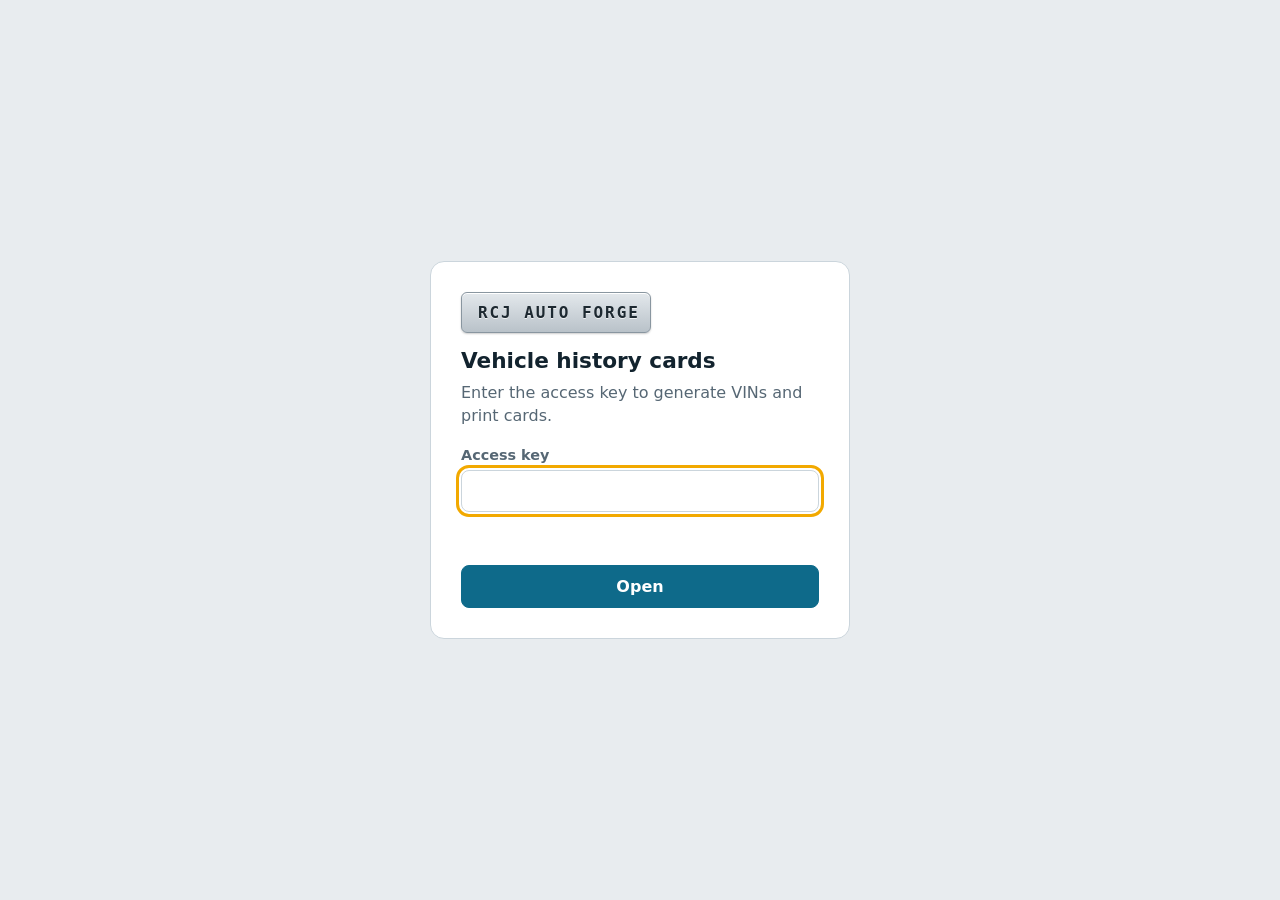
==== public/index.html @ dec857d5 "Add Netlify proxy function, Hindi card, optional number fields" ====
<!DOCTYPE html>
<html lang="en">
<head>
<meta charset="UTF-8">
<meta name="viewport" content="width=device-width, initial-scale=1">
<title>VIN &amp; Vehicle History Card</title>
<style>
:root {
  --bg: #e8ecef;
  --surface: #ffffff;
  --ink: #12232e;
  --muted: #566774;
  --line: #cbd5dc;
  --accent: #0e6a8a;
  --accent-dark: #0a5169;
  --ok: #1d7448;
  --ok-bg: #e2f3ea;
  --warn: #8a5300;
  --warn-bg: #fdf0d5;
  --bad: #a8261e;
  --bad-bg: #fbe4e1;
  --radius: 10px;
  font-family: "Segoe UI", system-ui, -apple-system, "Helvetica Neue", Arial, sans-serif;
  color: var(--ink);
}
* { box-sizing: border-box; }
html, body { margin: 0; }
body { background: var(--bg); min-height: 100vh; line-height: 1.45; }
button, input { font: inherit; color: inherit; }
:focus-visible { outline: 3px solid #f2a900; outline-offset: 2px; }
[hidden] { display: none !important; }

/* ---------- Header ---------- */
.topbar { background: var(--ink); color: #fff; }
.topbar-in { max-width: 1180px; margin: 0 auto; padding: 14px 20px; display: flex; align-items: center; gap: 16px; flex-wrap: wrap; }
.brand { font-size: 1.15rem; font-weight: 700; letter-spacing: .01em; }
.brand small { display: block; font-size: .78rem; font-weight: 400; color: #9fb4c2; }
.spacer { flex: 1; }
.tabs { display: flex; gap: 4px; }
.tab { background: transparent; border: 0; color: #c5d3dc; padding: 8px 14px; border-radius: 8px; cursor: pointer; font-weight: 600; }
.tab[aria-selected="true"] { background: #fff; color: var(--ink); }
.tab:not([aria-selected="true"]):hover { background: rgba(255,255,255,.12); }
.langsel { color: #c5d3dc; font-size: .85rem; display: inline-flex; align-items: center; gap: 8px; }
.langsel select { border: 1px solid #5d7686; background: #1c3342; color: #fff; border-radius: 6px; padding: 5px 8px; min-height: 32px; }
.link-btn { background: none; border: 0; color: #9fb4c2; cursor: pointer; text-decoration: underline; padding: 6px; }

main { max-width: 1180px; margin: 0 auto; padding: 22px 20px 60px; }

/* ---------- Generic controls ---------- */
.btn { border: 1px solid var(--line); background: #fff; padding: 9px 16px; border-radius: 8px; cursor: pointer; font-weight: 600; min-height: 40px; }
.btn:hover:not(:disabled) { border-color: var(--accent); color: var(--accent-dark); }
.btn.primary { background: var(--accent); border-color: var(--accent); color: #fff; }
.btn.primary:hover:not(:disabled) { background: var(--accent-dark); color: #fff; }
.btn:disabled { opacity: .5; cursor: not-allowed; }
.btn.busy { position: relative; color: transparent !important; }
.btn.busy::after { content: ""; position: absolute; inset: 0; margin: auto; width: 18px; height: 18px; border: 3px solid rgba(255,255,255,.5); border-top-color: #fff; border-radius: 50%; animation: spin .8s linear infinite; }
.btn:not(.primary).busy::after { border-color: #c4ced5; border-top-color: var(--accent); }
@keyframes spin { to { transform: rotate(360deg); } }

.field { display: flex; flex-direction: column; gap: 4px; font-size: .9rem; }
.field span { color: var(--muted); font-weight: 600; }
.field input { border: 1px solid var(--line); background: #fff; border-radius: 8px; padding: 9px 11px; min-height: 42px; }
.field input:hover:not(:disabled) { border-color: #9db0bc; }
.field input:disabled { background: #eef2f4; color: #3d4d58; }
.field input.invalid { border-color: var(--bad); background: var(--bad-bg); }
.req { color: var(--bad); font-style: normal; }

.panel { background: var(--surface); border: 1px solid var(--line); border-radius: var(--radius); padding: 20px; }
.muted { color: var(--muted); }
.chip { display: inline-block; padding: 3px 10px; border-radius: 99px; font-size: .82rem; font-weight: 700; background: #e7edf1; color: var(--muted); }
.chip.ok { background: var(--ok-bg); color: var(--ok); }
.chip.warn { background: var(--warn-bg); color: var(--warn); }

/* ---------- Layout ---------- */
.workspace { display: grid; grid-template-columns: 300px 1fr; gap: 22px; align-items: start; }
.gen-panel { position: sticky; top: 16px; }
.gen-panel h2, .records-head h2 { margin: 0 0 4px; font-size: 1.1rem; }
.gen-panel p { margin: 0 0 16px; font-size: .9rem; }
.gen-panel .btn { width: 100%; margin-top: 14px; }
.next-hint { margin-top: 14px; font-size: .85rem; color: var(--muted); }

.queue { display: grid; gap: 16px; }
.empty { border: 2px dashed var(--line); border-radius: var(--radius); padding: 44px 24px; text-align: center; color: var(--muted); }
.empty strong { display: block; color: var(--ink); font-size: 1.05rem; margin-bottom: 4px; }

/* ---------- Vehicle card in the queue ---------- */
.vc { background: var(--surface); border: 1px solid var(--line); border-radius: var(--radius); padding: 18px; }
.vc.flash { animation: flash 1.6s ease-out; }
@keyframes flash { from { box-shadow: 0 0 0 4px rgba(14,106,138,.45); } to { box-shadow: 0 0 0 0 rgba(14,106,138,0); } }
.vc-head { display: flex; gap: 14px; align-items: center; flex-wrap: wrap; margin-bottom: 16px; }
.plate {
  display: inline-flex; align-items: center; gap: 12px;
  padding: 8px 10px 8px 16px; border-radius: 6px;
  background: linear-gradient(180deg, #e3e8ec 0%, #b9c2c9 100%);
  border: 1px solid #8996a0;
  box-shadow: inset 0 1px 0 #fff, 0 1px 2px rgba(0,0,0,.2);
}
.plate-text { font-family: ui-monospace, "SF Mono", Menlo, Consolas, monospace; font-size: 1.28rem; font-weight: 700; letter-spacing: .12em; color: #1d2931; text-shadow: 0 1px 0 rgba(255,255,255,.7); word-break: break-all; }
.plate-copy { border: 1px solid #7d8b95; background: rgba(255,255,255,.55); border-radius: 5px; padding: 3px 9px; cursor: pointer; font-size: .82rem; font-weight: 600; }
.plate-copy:hover { background: #fff; }
.vc-meta { display: flex; flex-direction: column; gap: 2px; font-size: .85rem; }
.fields { display: grid; grid-template-columns: repeat(auto-fit, minmax(210px, 1fr)); gap: 12px 14px; }
.msg { min-height: 1.3em; margin: 12px 0 0; font-size: .9rem; font-weight: 600; }
.msg.ok { color: var(--ok); }
.msg.bad { color: var(--bad); }
.vc-actions { display: flex; gap: 10px; flex-wrap: wrap; margin-top: 10px; }
.vc-actions .primary { margin-left: auto; }

/* ---------- Records ---------- */
.records-head { display: flex; gap: 12px; align-items: end; flex-wrap: wrap; margin-bottom: 14px; }
.records-head .field { min-width: 260px; }
.table-wrap { overflow-x: auto; background: #fff; border: 1px solid var(--line); border-radius: var(--radius); }
table.rec { width: 100%; border-collapse: collapse; font-size: .92rem; }
table.rec th, table.rec td { padding: 10px 12px; text-align: left; border-bottom: 1px solid #e3e9ed; white-space: nowrap; }
table.rec th { background: #f2f5f7; font-weight: 700; color: var(--muted); position: sticky; top: 0; }
table.rec td.vin { font-family: ui-monospace, "SF Mono", Menlo, Consolas, monospace; font-weight: 700; letter-spacing: .05em; }
table.rec tr:last-child td { border-bottom: 0; }
.records-empty { padding: 32px; text-align: center; color: var(--muted); }

/* ---------- Login ---------- */
.login { min-height: 100vh; display: grid; place-items: center; padding: 20px; }
.login-card { width: min(420px, 100%); background: #fff; border: 1px solid var(--line); border-radius: 14px; padding: 30px; }
.login-card h1 { margin: 12px 0 4px; font-size: 1.35rem; }
.login-card p { margin: 0 0 18px; color: var(--muted); }
.login-card .btn { width: 100%; margin-top: 14px; }
.login-err { color: var(--bad); font-weight: 600; min-height: 1.3em; margin: 10px 0 0; }
.setup-warn { background: var(--warn-bg); color: var(--warn); padding: 10px 12px; border-radius: 8px; margin-bottom: 14px; font-size: .9rem; }
.login-plate { display: inline-block; }

/* ---------- Dialogs & toast ---------- */
dialog { border: 0; border-radius: 14px; padding: 0; width: min(460px, calc(100% - 28px)); box-shadow: 0 20px 60px rgba(10,25,35,.35); color: var(--ink); }
dialog::backdrop { background: rgba(10,25,35,.55); }
dialog.wide { width: min(880px, calc(100% - 28px)); }
.dlg-body { padding: 22px; }
.dlg-body h3 { margin: 0 0 8px; font-size: 1.15rem; }
.dlg-body p { margin: 0 0 12px; color: var(--muted); }
.dlg-foot { display: flex; justify-content: flex-end; gap: 10px; padding: 14px 22px; background: #f2f5f7; border-top: 1px solid var(--line); }
.dlg-err { color: var(--bad); font-weight: 600; min-height: 1.3em; margin: 6px 0 0; }
.preview-stage { background: #8d9aa4; padding: 14px; max-height: 70vh; overflow: auto; }
.preview-scale { position: relative; margin: 0 auto; background: #fff; box-shadow: 0 2px 10px rgba(0,0,0,.35); }
.preview-scale .hc { transform-origin: top left; }
.preview-scale::after {
  content: "PREVIEW - NOT VALID"; position: absolute; inset: 0; display: grid; place-items: center;
  font: 700 clamp(28px, 7vw, 64px)/1 Arial, sans-serif; color: rgba(168,38,30,.2); transform: rotate(-28deg); pointer-events: none; white-space: nowrap;
}

.toasts { position: fixed; right: 16px; bottom: 16px; display: grid; gap: 8px; z-index: 50; }
.toast { background: var(--ink); color: #fff; padding: 11px 16px; border-radius: 8px; box-shadow: 0 6px 20px rgba(0,0,0,.3); max-width: 360px; font-weight: 600; }
.toast.bad { background: var(--bad); }
.toast.ok { background: var(--ok); }

@media (max-width: 860px) {
  .workspace { grid-template-columns: 1fr; }
  .gen-panel { position: static; }
  .vc-actions .primary { margin-left: 0; }
}
@media (prefers-reduced-motion: reduce) {
  .vc.flash, .btn.busy::after { animation-duration: .01s; }
}

/* ======================================================================
   VEHICLE HISTORY CARD (what gets printed)
   One table, same grid as the Excel sheet "EV CARDS 1st page":
   9 columns (A-I), same column widths, same row heights, same borders.
   ====================================================================== */
.hc { --k: .77; --f: .735; background: #fff; color: #000; font-family: Calibri, Carlito, "Segoe UI", Arial, sans-serif; font-size: calc(10pt * var(--f)); line-height: 1.05; -webkit-print-color-adjust: exact; print-color-adjust: exact; }
.hc table { border-collapse: collapse; table-layout: fixed; width: 100%; border: .45mm solid #000; }
.hc td { border: .22mm solid #000; padding: 0 .5mm; white-space: nowrap; vertical-align: middle; overflow: hidden; font-size: calc(10pt * var(--f)); text-align: left; }
.hc td.n { text-align: center; padding: 0; }
.hc td.h { border: .45mm solid #000; font-weight: 700; text-align: center; padding: 0 .4mm; white-space: normal; }
.hc td.wr { white-space: normal; }
.hc td.h.r { text-align: right; }
.hc td.tq { font-size: calc(9pt * var(--f)); padding-left: .6mm; }
.hc tr.hb td { border: 0; font-size: calc(11pt * var(--f)); }
.hc tr.sp td { border-left: 0; border-right: 0; border-top: .45mm solid #000; border-bottom: .45mm solid #000; padding: 0; }
.hc tr.band td { background: #d9d9d9; font-weight: 700; font-size: calc(8pt * var(--f)); text-align: center; padding: 0; border-left: 0; border-right: 0; border-top: .45mm solid #000; border-bottom: .45mm solid #000; }
.hc td.co { font-size: calc(14pt * var(--f)); font-weight: 700; font-style: italic; text-decoration: underline; }
.hc td.es { font-size: calc(18pt * var(--f)); font-weight: 700; text-align: center; background: #a6a6a6; border: .35mm solid #000; padding: 0; }
.hc td.ti { font-size: calc(18pt * var(--f)); font-weight: 700; text-align: right; padding-right: 1mm; }
.hc td.sg { font-size: calc(10pt * var(--f)); }
.hc .fl { display: flex; align-items: baseline; white-space: nowrap; overflow: hidden; }
.hc .fl b { font-weight: 700; }
.hc .fl i { font-style: normal; font-weight: 700; flex: 1 1 auto; min-width: 4mm; margin: 0 1.2mm; padding: 0 1mm; border-bottom: .3mm dotted #000; overflow: hidden; text-overflow: clip; }
.hc .fl i.s { flex: 0 0 auto; }
.hc .pn { font-weight: 700; margin-left: 1.5mm; }
.hc .pn.re { background: #000; color: #fff; padding: .3mm 2mm; }
.hc.hi { font-family: "Nirmala UI", Mangal, "Noto Sans Devanagari", "Kohinoor Devanagari", "Lohit Devanagari", FreeSans, sans-serif; }
.hc.hi td.co { font-style: normal; }
.hc.hi td.co, .hc.hi .fl b { font-weight: 700; }
.hc-trace { margin-top: 1.2mm; font-size: 6pt; color: #333; display: flex; justify-content: space-between; font-family: Arial, sans-serif; }

/* ---------- Print control ---------- */
#print-root, #print-block { display: none; }
@media print {
  @page { size: A4 portrait; margin: 6mm 7mm; }
  html, body { background: #fff !important; min-height: 0; }
  body > *:not(#print-root):not(#print-block) { display: none !important; }
  body.armed #print-root { display: block; }
  body:not(.armed) #print-block { display: block; padding: 25mm 15mm; font: 14pt Arial, sans-serif; }
  #print-block h1 { font-size: 20pt; margin: 0 0 10mm; }
  .hc { page-break-inside: avoid; margin: 0 auto; }
}
</style>
</head>
<body>

<div id="login-screen" class="login" hidden>
  <form class="login-card" id="login-form" autocomplete="off">
    <span class="plate login-plate"><span class="plate-text" style="font-size:1rem">RCJ AUTO FORGE</span></span>
    <h1>Vehicle history cards</h1>
    <p>Enter the access key to generate VINs and print cards.</p>
    <div id="setup-warn" class="setup-warn" hidden>The server address is not set. Open <b>index.html</b> and paste your Apps Script web app URL into <b>API_URL</b>.</div>
    <label class="field">
      <span>Access key</span>
      <input type="password" id="login-key" required autofocus>
    </label>
    <p class="login-err" id="login-err" role="alert"></p>
    <button class="btn primary" type="submit" id="login-btn">Open</button>
  </form>
</div>

<div id="app" hidden>
  <header class="topbar">
    <div class="topbar-in">
      <div class="brand">RCJ Auto Forge<small>VIN and vehicle history card</small></div>
      <nav class="tabs" role="tablist" aria-label="Sections">
        <button class="tab" role="tab" id="tab-generate" aria-selected="true" aria-controls="panel-generate">Generate</button>
        <button class="tab" role="tab" id="tab-records" aria-selected="false" aria-controls="panel-records">Records</button>
      </nav>
      <div class="spacer"></div>
      <label class="langsel">Card language <select id="card-lang"><option value="en">English</option><option value="hi">हिन्दी (Hindi)</option></select></label>
      <button class="link-btn" id="lock-btn" type="button">Lock</button>
    </div>
  </header>

  <main>
    <section id="panel-generate" role="tabpanel" aria-labelledby="tab-generate">
      <div class="workspace">
        <form class="panel gen-panel" id="gen-form">
          <h2>New VINs</h2>
          <p>The VIN is created for you. The battery, charger, motor and controller numbers are optional here; they can also be written by hand on the printed card.</p>
          <label class="field">
            <span>Quantity (1 to 10)</span>
            <input type="number" id="qty" min="1" max="10" step="1" value="1" inputmode="numeric" required>
          </label>
          <button class="btn primary" type="submit" id="gen-btn">Generate VIN</button>
          <p class="next-hint">Serials continue from the last one saved in the sheet, so a VIN is never repeated.</p>
        </form>

        <div>
          <div id="queue" class="queue"></div>
          <div id="queue-empty" class="empty">
            <strong>No VINs on screen yet</strong>
            Generate a VIN, or open one from the Records tab to finish its details.
          </div>
        </div>
      </div>
    </section>

    <section id="panel-records" role="tabpanel" aria-labelledby="tab-records" hidden>
      <div class="records-head">
        <div>
          <h2>Records</h2>
          <span class="muted">Latest 100 VINs from the sheet</span>
        </div>
        <div class="spacer"></div>
        <label class="field">
          <span>Search VIN, battery, motor, controller</span>
          <input type="search" id="rec-search" autocomplete="off">
        </label>
        <button class="btn" type="button" id="rec-refresh">Refresh</button>
      </div>
      <div class="table-wrap">
        <table class="rec">
          <thead>
            <tr><th>VIN</th><th>Battery no.</th><th>Motor no.</th><th>Controller no.</th><th>Status</th><th>Prints</th><th>Last printed</th><th></th></tr>
          </thead>
          <tbody id="rec-body"></tbody>
        </table>
        <div id="rec-empty" class="records-empty" hidden></div>
      </div>
    </section>
  </main>
</div>

<!-- Confirm / reason dialog -->
<dialog id="dlg-ask" aria-labelledby="ask-title">
  <div class="dlg-body">
    <h3 id="ask-title"></h3>
    <p id="ask-body"></p>
    <label class="field" id="ask-input-wrap" hidden>
      <span id="ask-input-label"></span>
      <input type="text" id="ask-input" maxlength="120" autocomplete="off">
    </label>
    <p class="dlg-err" id="ask-err" role="alert"></p>
  </div>
  <div class="dlg-foot">
    <button type="button" class="btn" id="ask-cancel">Cancel</button>
    <button type="button" class="btn primary" id="ask-ok">Confirm</button>
  </div>
</dialog>

<!-- Preview dialog -->
<dialog id="dlg-preview" class="wide" aria-label="Card preview">
  <div class="preview-stage"><div class="preview-scale" id="preview-scale"></div></div>
  <div class="dlg-foot">
    <span class="muted" style="margin-right:auto;align-self:center">Preview only. The card can be printed with the Print card button.</span>
    <button type="button" class="btn" id="preview-close">Close</button>
    <button type="button" class="btn primary" id="preview-print">Print card</button>
  </div>
</dialog>

<div class="toasts" id="toasts" aria-live="polite"></div>

<!-- Only filled while a controlled print is running -->
<div id="print-root"></div>
<div id="print-block">
  <h1>This card cannot be printed from here</h1>
  <p>Vehicle history cards are printed only with the <b>Print card</b> button in the VIN system, so every copy is counted and recorded.</p>
</div>

<script>
'use strict';

/* ======================================================================
   SETTINGS
   ====================================================================== */
const API_URL = '/api'; // Netlify function (netlify/functions/api.js). The Apps Script address and key live only on the server.
const COMPANY = 'RCJ AUTO FORGE PVT LTD.';

/* ======================================================================
   CARD CONTENT (wording copied from the paper card; edit here to change)
   ====================================================================== */
/* Card wording. English is copied from the Excel sheet "EV CARDS 1st page"; Hindi is the same card translated. */
const CARD_TEXT = {"co": "RCJ AUTO FORGE PVT LTD.", "es": "E-SCOOTER", "title": "VEHICLE HISTORY CARD", "date": "DATE:", "make": "Make of Batteries", "bsn": "Battery Serial No's", "chassis": "CHASSIS NO", "motor": "MOTOR NO.", "controller": "CONTROLLER NO.", "charger": "CHARGER NO.", "printno": "PRINT NO:", "colour": "COLOUR", "model": "EV MODEL", "orig": "(ORIGINAL)", "reprint": "(REPRINT - DUPLICATE COPY)", "sno": "SNO.", "desc": "DESCRIPTION", "sig": "SIGNATURE", "inline": "SIGNATURE INLINE INCHARGE", "band2": "FUNCTIONAL CHECK", "band3": "PDI CHECK POINT", "s1l": ["CHASSIS NO SHOULD BE CLEAR VISIBLE", "BALL RACE FIXING STEERING TUBE", "MAIN WIRING HARNESS ROUTING", "WIRING INSERTION IN CHASSIS", "FRONT FORK ASSY ALONG WITH UPPER AND LOWER RACE", "HORN ASSY", "RH/LH COWL FIXING WITH BODY", "GLOVE .COMP.FIXING", "SEAT ASSY AND SEAT LOCKING", "MAIN STAND FIXING AND FUCTION", "MUD GUARD FITMENT WITH STEERING", "HANDLE ASSY AND THROTTLE GRIP ASSY", "SPEEDO MEYTER ASSY", "ALL ELECTRICAL CONNECTION", "SIDE MIRROR", "Side stand switch working", "Forward and reverse runnimg working", "On roller testing current", "SOC meter working"], "s1r": ["ALL WELDING PERAMETRS CHECK", "REAR SHOCER FIXING ON CHASSIS", "SWINNING ARM MOVEMENT SILENT BUSH", "MOTOR FIXINGWITH REAR WHEEL HUB", "WHEEL MOVEMENT TO BE FREE", "SGT.COL.COVER FITMENT WITH BODY", "HEAD LIGHT FITMENT", "FR./REAR BRAKE FUNCTION", "ALL LIGHT FUCTION", "Speed mode 1.2.3 working"], "s2l": ["BRAKE FUNCTION", "RUNNING SMOOTH", "WHEEL ANINGMENT", "ALL LIGHT FUNCTION", "SEAT LOCKING", "HANDLE LOCK ON OFF LOCK)", "FR/RR BLINKER FUCTION", "ROAD TESTING DRAGGING TEST"], "s2r": [["REAR SHOCKER TIEGHTING", "4~4.5KGM"], ["MAIN STAND FITMENT", "5.5~6.0KGM"], ["RR WHEEL/MOTOR.TORQUE", "11KG"], ["BATTERY FIXING TORQUE", "4~4.5KGM"], ["FRONT WHEEL TORQUE", "3.5~4.0KGM"], ["STEERING TIEGHTING TORQUE", "6.5~7KGM"], ["HB BOTTOM TORQUE", "3.0~3.5KGM"], ["WHEEL NUT TORQUE", "3.0~3.5KGM"]], "s3l": ["BATTERY FIXING ALONG WITH TRAY AND FRAME", "AMP.CHECK ON ROAD TEST WITH LOAD", "REAR SHOCKER FUNCTION (HARD/SOFT)", "ALL LIGHT FUNCTION CHECK", "ALL LOCK FUNCTION CHECK(GC,SEAT,STG,)", "MOTOR WORKIG AND NOISE CHECK", "VISUAL AND ASHTHATIC CHECK", "SGT.ALINGMENT CHECK"], "signL": "SIGNATURE INSP.=============", "signR": "SIGNATURE SECTION HEAD=======", "colw": [4.85546875, 35.28515625, 6.28515625, 11.140625, 5.28515625, 33.5703125, 9.140625, 9.28515625, 9.85546875], "k": 0.77, "f": 0.735, "lh": 1.05, "name": "English"};
const CARD_TEXT_HI = {"co": "RCJ AUTO FORGE PVT LTD.", "es": "ई-स्कूटर", "title": "वाहन हिस्ट्री कार्ड", "date": "दिनांक:", "make": "बैटरी का मेक", "bsn": "बैटरी सीरियल नं.", "chassis": "चेसिस नं.", "motor": "मोटर नं.", "controller": "कंट्रोलर नं.", "charger": "चार्जर नं.", "printno": "प्रिंट नं:", "colour": "रंग", "model": "ईवी मॉडल", "orig": "(मूल प्रति)", "reprint": "(पुनः प्रिंट - डुप्लीकेट कॉपी)", "sno": "क्र.सं.", "desc": "विवरण", "sig": "हस्ताक्षर", "inline": "इंचार्ज के हस्ताक्षर", "band2": "फंक्शनल जांच", "band3": "पीडीआई जांच बिंदु", "s1l": ["चेसिस नं. स्पष्ट दिखाई देना चाहिए", "स्टीयरिंग ट्यूब में बॉल रेस की फिटिंग", "मेन वायरिंग हार्नेस की रूटिंग", "चेसिस में वायरिंग इन्सर्शन", "फ्रंट फोर्क असेंबली अपर व लोअर रेस के साथ", "हॉर्न असेंबली", "आरएच/एलएच काउल की बॉडी के साथ फिटिंग", "ग्लव बॉक्स की फिटिंग", "सीट असेंबली व सीट लॉकिंग", "मेन स्टैंड की फिटिंग व कार्य", "मडगार्ड की स्टीयरिंग के साथ फिटिंग", "हैंडल असेंबली व थ्रॉटल ग्रिप असेंबली", "स्पीडो मीटर असेंबली", "सभी इलेक्ट्रिकल कनेक्शन", "साइड मिरर", "साइड स्टैंड स्विच कार्य", "फॉरवर्ड व रिवर्स रनिंग कार्य", "रोलर टेस्टिंग करंट", "एसओसी मीटर कार्य"], "s1r": ["सभी वेल्डिंग पैरामीटर की जांच", "रियर शॉकर की चेसिस पर फिक्सिंग", "स्विंग आर्म मूवमेंट व साइलेंट बुश", "मोटर की रियर व्हील हब के साथ फिक्सिंग", "व्हील मूवमेंट फ्री होना चाहिए", "स्टीयरिंग कॉलम कवर की बॉडी के साथ फिटिंग", "हेडलाइट फिटमेंट", "फ्रंट/रियर ब्रेक कार्य", "सभी लाइटों का कार्य", "स्पीड मोड 1, 2, 3 कार्य"], "s2l": ["ब्रेक कार्य", "रनिंग स्मूथ होना", "व्हील अलाइनमेंट", "सभी लाइटों का कार्य", "सीट लॉकिंग", "हैंडल लॉक (ऑन/ऑफ/लॉक)", "आगे/पीछे ब्लिंकर कार्य", "रोड टेस्टिंग व ड्रैगिंग टेस्ट"], "s2r": [["रियर शॉकर टाइटनिंग", "4~4.5KGM"], ["मेन स्टैंड फिटमेंट", "5.5~6.0KGM"], ["रियर व्हील/मोटर टॉर्क", "11KG"], ["बैटरी फिक्सिंग टॉर्क", "4~4.5KGM"], ["फ्रंट व्हील टॉर्क", "3.5~4.0KGM"], ["स्टीयरिंग टाइटनिंग टॉर्क", "6.5~7KGM"], ["एचबी बॉटम टॉर्क", "3.0~3.5KGM"], ["व्हील नट टॉर्क", "3.0~3.5KGM"]], "s3l": ["ट्रे व फ्रेम के साथ बैटरी फिक्सिंग", "लोड के साथ रोड टेस्ट पर एम्पीयर जांच", "रियर शॉकर कार्य (हार्ड/सॉफ्ट)", "सभी लाइट कार्य जांच", "सभी लॉक कार्य जांच (ग्लव बॉक्स, सीट, स्टीयरिंग)", "मोटर कार्य व शोर जांच", "विजुअल व फिनिशिंग जांच", "स्टीयरिंग अलाइनमेंट जांच"], "signL": "निरीक्षक के हस्ताक्षर=============", "signR": "सेक्शन हेड के हस्ताक्षर=======", "colw": [4.86, 43.43, 6.29, 10.57, 5.29, 37.43, 11.29, 11.0, 9.86], "k": 0.75, "f": 0.85, "lh": 1.3, "name": "हिन्दी"};
const CARD_LANGS = { en: CARD_TEXT, hi: CARD_TEXT_HI };

/* Row heights in points, copied from the Excel sheet; column widths are per language (in characters) */
const ROWH = [25.5, 25.5, 25.5, 25.5, 25.5, 37.5, 22.9, 18.6, 16.9, 17.45, 22.9, 16.15, 17.45, 19.15, 18.0, 23.25, 23.25, 23.25, 23.25, 23.25, 23.25, 23.25, 20.25, 22.5, 23.25, 6.0, 15.0, 38.25, 17.25, 17.25, 17.25, 17.25, 17.25, 17.25, 17.25, 17.25, 5.45, 15.0, 37.9, 25.5, 21.6, 23.25, 23.25, 22.5, 19.15, 16.9, 15.0, 27.6];
const mmCol = (L, i) => (L.colw[i] * 7 * 0.26458 * L.k).toFixed(2) + 'mm';
const mmRow = (L, n) => (ROWH[n - 1] * 0.35278 * L.k).toFixed(2) + 'mm';
const cardWidth = L => (L.colw.reduce((a, b) => a + b, 0) * 7 * 0.26458 * L.k).toFixed(2) + 'mm';

/* ======================================================================
   HELPERS
   ====================================================================== */
const $ = (sel, root = document) => root.querySelector(sel);
const esc = s => String(s == null ? '' : s).replace(/[&<>"']/g, c => ({ '&': '&amp;', '<': '&lt;', '>': '&gt;', '"': '&quot;', "'": '&#39;' }[c]));
const store = {
  get(k) { try { return sessionStorage.getItem(k); } catch (e) { return null; } },
  set(k, v) { try { sessionStorage.setItem(k, v); } catch (e) {} },
  del(k) { try { sessionStorage.removeItem(k); } catch (e) {} },
};

const state = { key: '', lang: 'en', cards: new Map(), records: [], busy: false };
const REQUIRED = []; // battery, charger, motor and controller numbers are optional: the officer can write them by hand

function toast(text, type) {
  const t = document.createElement('div');
  t.className = 'toast' + (type ? ' ' + type : '');
  t.textContent = text;
  $('#toasts').appendChild(t);
  setTimeout(() => t.remove(), type === 'bad' ? 6500 : 3200);
}

function setBusy(btn, on) {
  btn.disabled = on;
  btn.classList.toggle('busy', on);
}

/* ======================================================================
   SERVER
   ====================================================================== */
const apiReady = () => API_URL && !API_URL.startsWith('PASTE_');

async function api(action, payload) {
  if (!apiReady()) throw new Error('The server address (API_URL) is not set in index.html.');
  const ctrl = new AbortController();
  const timer = setTimeout(() => ctrl.abort(), 45000);
  try {
    const res = await fetch(API_URL, {
      method: 'POST',
      headers: { 'Content-Type': 'text/plain;charset=utf-8' }, // keeps it a simple request, no CORS preflight
      body: JSON.stringify(Object.assign({ key: state.key, action }, payload || {})),
      signal: ctrl.signal,
      redirect: 'follow',
    });
    const data = await res.json();
    if (!data.ok) throw new Error(data.error || 'The server rejected the request.');
    return data;
  } catch (e) {
    if (e.name === 'AbortError') throw new Error('The server took too long. Check the connection, then check the Records tab before retrying.');
    if (e instanceof TypeError) throw new Error('Cannot reach the server. Check the internet connection and the API_URL.');
    throw e;
  } finally {
    clearTimeout(timer);
  }
}

/* ======================================================================
   LOGIN
   ====================================================================== */
function showLogin(message) {
  $('#app').hidden = true;
  $('#login-screen').hidden = false;
  $('#setup-warn').hidden = apiReady();
  $('#login-err').textContent = message || '';
  $('#login-key').value = '';
  $('#login-key').focus();
}

function showApp() {
  $('#login-screen').hidden = true;
  $('#app').hidden = false;
}

$('#login-form').addEventListener('submit', async e => {
  e.preventDefault();
  const btn = $('#login-btn');
  state.key = $('#login-key').value.trim();
  $('#login-err').textContent = '';
  setBusy(btn, true);
  try {
    await api('ping');
    store.set('hc-key', state.key);
    showApp();
  } catch (err) {
    state.key = '';
    $('#login-err').textContent = err.message;
  } finally {
    setBusy(btn, false);
  }
});

$('#lock-btn').addEventListener('click', () => {
  store.del('hc-key');
  state.key = '';
  state.cards.clear();
  $('#queue').innerHTML = '';
  syncEmpty();
  showLogin();
});

/* ======================================================================
   TABS
   ====================================================================== */
function selectTab(name) {
  ['generate', 'records'].forEach(n => {
    $('#tab-' + n).setAttribute('aria-selected', String(n === name));
    $('#panel-' + n).hidden = n !== name;
  });
  if (name === 'records') loadRecords();
}
$('#tab-generate').addEventListener('click', () => selectTab('generate'));
$('#tab-records').addEventListener('click', () => selectTab('records'));

/* ======================================================================
   GENERATE
   ====================================================================== */
$('#gen-form').addEventListener('submit', async e => {
  e.preventDefault();
  const btn = $('#gen-btn');
  const qty = parseInt($('#qty').value, 10);
  if (!Number.isInteger(qty) || qty < 1 || qty > 10) {
    toast('Enter a quantity from 1 to 10.', 'bad');
    return;
  }
  setBusy(btn, true);
  try {
    const { records } = await api('generate', { qty });
    records.slice().reverse().forEach(r => mountCard(r, true));
    toast(records.length === 1 ? 'VIN generated.' : records.length + ' VINs generated.', 'ok');
    const first = state.cards.get(records[0].vin);
    if (first) first.el.scrollIntoView({ behavior: 'smooth', block: 'nearest' });
  } catch (err) {
    toast(err.message, 'bad');
  } finally {
    setBusy(btn, false);
  }
});

function syncEmpty() {
  $('#queue-empty').hidden = state.cards.size > 0;
}

/* ---------- Vehicle card in the queue ---------- */
function fieldHTML(label, name, value, opts) {
  opts = opts || {};
  return '<label class="field"><span>' + label + (opts.req ? ' <i class="req" aria-hidden="true">*</i>' : '') + '</span>' +
    '<input name="' + name + '" value="' + esc(value) + '"' + (opts.req ? ' required' : '') +
    (opts.list ? ' list="' + opts.list + '"' : '') + (opts.locked ? ' disabled' : '') +
    ' maxlength="60" autocomplete="off" spellcheck="false"></label>';
}

function cardTemplate(r) {
  const lk = r.printCount > 0;
  return '' +
    '<div class="vc-head">' +
      '<div class="plate"><span class="plate-text">' + esc(r.vin) + '</span>' +
      '<button type="button" class="plate-copy" data-act="copy" aria-label="Copy VIN">Copy</button></div>' +
      '<div class="vc-meta"><span data-role="chip" class="chip"></span>' +
      '<span class="muted">Serial ' + String(r.serial).padStart(5, '0') + '</span>' +
      '<span class="muted">Generated ' + esc(r.generatedAt) + '</span></div>' +
    '</div>' +
    '<div class="fields">' +
      fieldHTML('Make of batteries', 'batteryMake', r.batteryMake, { locked: lk, list: 'dl-battery' }) +
      fieldHTML('Battery serial no.', 'batterySerial', r.batterySerial, { locked: lk }) +
      fieldHTML('Charger no.', 'chargerNo', r.chargerNo, { locked: lk }) +
      fieldHTML('Motor no.', 'motorNo', r.motorNo, { locked: lk }) +
      fieldHTML('Controller no.', 'controllerNo', r.controllerNo, { locked: lk }) +
      fieldHTML('Colour', 'colour', r.colour, { locked: lk, list: 'dl-colour' }) +
      fieldHTML('EV model', 'evModel', r.evModel, { locked: lk, list: 'dl-model' }) +
    '</div>' +
    '<p class="msg" data-role="msg" role="status"></p>' +
    '<div class="vc-actions">' +
      '<button type="button" class="btn" data-act="save">Save details</button>' +
      '<button type="button" class="btn" data-act="preview">Preview card</button>' +
      '<button type="button" class="btn primary" data-act="print">Print card</button>' +
    '</div>';
}

function mountCard(rec, prepend) {
  const existing = state.cards.get(rec.vin);
  if (existing) {
    existing.el.scrollIntoView({ behavior: 'smooth', block: 'center' });
    existing.el.classList.remove('flash');
    void existing.el.offsetWidth;
    existing.el.classList.add('flash');
    return;
  }
  const el = document.createElement('article');
  el.className = 'vc flash';
  el.dataset.vin = rec.vin;
  el.innerHTML = cardTemplate(rec);
  const entry = { rec, el, dirty: false };
  state.cards.set(rec.vin, entry);
  const q = $('#queue');
  if (prepend) q.prepend(el); else q.append(el);
  refreshCard(entry);
  syncEmpty();
}

function refreshCard(entry) {
  const { rec, el } = entry;
  const lk = rec.printCount > 0;
  el.querySelectorAll('input').forEach(i => { i.disabled = lk; });
  const chip = $('[data-role=chip]', el);
  chip.className = 'chip';
  if (lk) { chip.classList.add('ok'); chip.textContent = 'Printed ' + rec.printCount + (rec.printCount === 1 ? ' time' : ' times'); }
  else if (entry.dirty) { chip.classList.add('warn'); chip.textContent = 'Unsaved changes'; }
  else if (rec.status === 'READY') { chip.classList.add('ok'); chip.textContent = 'Ready to print'; }
  else { chip.textContent = 'Details needed'; }
  $('[data-act=save]', el).disabled = lk;
  $('[data-act=print]', el).textContent = lk ? 'Reprint card' : 'Print card';
}

function readForm(el) {
  const out = {};
  el.querySelectorAll('input[name]').forEach(i => { out[i.name] = i.value.replace(/\s+/g, ' ').trim(); });
  return out;
}

function setMsg(el, text, type) {
  const m = $('[data-role=msg]', el);
  m.textContent = text || '';
  m.className = 'msg' + (type ? ' ' + type : '');
}

function validate(el) {
  const d = readForm(el);
  el.querySelectorAll('input').forEach(i => i.classList.remove('invalid'));
  for (const [name, label] of REQUIRED) {
    if (!d[name]) {
      const inp = $('[name=' + name + ']', el);
      inp.classList.add('invalid');
      inp.focus();
      return label + ' is required.';
    }
  }
  for (const k of Object.keys(d)) {
    if (/^[=+\-@]/.test(d[k])) {
      const inp = $('[name=' + k + ']', el);
      inp.classList.add('invalid');
      inp.focus();
      return 'Values cannot start with = + - or @.';
    }
  }
  return '';
}

async function saveEntry(entry) {
  const problem = validate(entry.el);
  if (problem) { setMsg(entry.el, problem, 'bad'); return false; }
  const { record } = await api('save', { vin: entry.rec.vin, details: readForm(entry.el) });
  entry.rec = record;
  entry.dirty = false;
  state.cards.set(record.vin, entry);
  refreshCard(entry);
  setMsg(entry.el, 'Details saved.', 'ok');
  return true;
}

/* delegated events for the queue */
$('#queue').addEventListener('input', e => {
  const el = e.target.closest('.vc');
  if (!el) return;
  const entry = state.cards.get(el.dataset.vin);
  entry.dirty = true;
  e.target.classList.remove('invalid');
  setMsg(el, '');
  refreshCard(entry);
});

$('#queue').addEventListener('click', async e => {
  const btn = e.target.closest('[data-act]');
  if (!btn) return;
  const el = btn.closest('.vc');
  const entry = state.cards.get(el.dataset.vin);
  const act = btn.dataset.act;

  if (act === 'copy') {
    try { await navigator.clipboard.writeText(entry.rec.vin); toast('VIN copied.', 'ok'); }
    catch (err) { toast('Copy is not available here. Select the VIN and copy it manually.', 'bad'); }
    return;
  }
  if (act === 'preview') { openPreview(entry); return; }
  if (state.busy) return;

  state.busy = true;
  setBusy(btn, true);
  try {
    if (act === 'save') await saveEntry(entry);
    if (act === 'print') await printFlow(entry);
  } catch (err) {
    setMsg(el, err.message, 'bad');
    toast(err.message, 'bad');
  } finally {
    state.busy = false;
    setBusy(btn, false);
  }
});

/* ======================================================================
   DIALOGS
   ====================================================================== */
function ask(opts) {
  return new Promise(resolve => {
    const dlg = $('#dlg-ask');
    const inp = $('#ask-input');
    $('#ask-title').textContent = opts.title;
    $('#ask-body').textContent = opts.body;
    $('#ask-ok').textContent = opts.confirm || 'Confirm';
    $('#ask-cancel').textContent = 'Cancel';
    $('#ask-err').textContent = '';
    $('#ask-input-wrap').hidden = !opts.input;
    if (opts.input) { $('#ask-input-label').textContent = opts.input; inp.value = ''; }

    const finish = v => {
      $('#ask-ok').removeEventListener('click', onOk);
      $('#ask-cancel').removeEventListener('click', onNo);
      dlg.removeEventListener('cancel', onEsc);
      if (dlg.open) dlg.close();
      resolve(v);
    };
    const onOk = () => {
      if (opts.input) {
        const v = inp.value.trim();
        if (v.length < 3) { $('#ask-err').textContent = 'Enter a reason of at least 3 characters.'; inp.focus(); return; }
        finish(v);
      } else finish(true);
    };
    const onNo = () => finish(opts.input ? null : false);
    const onEsc = ev => { ev.preventDefault(); onNo(); };

    $('#ask-ok').addEventListener('click', onOk);
    $('#ask-cancel').addEventListener('click', onNo);
    dlg.addEventListener('cancel', onEsc);
    dlg.showModal();
    if (opts.input) inp.focus();
  });
}
$('#ask-input').addEventListener('keydown', e => { if (e.key === 'Enter') { e.preventDefault(); $('#ask-ok').click(); } });

/* ======================================================================
   VEHICLE HISTORY CARD MARKUP
   ====================================================================== */
const td = (html, o) => {
  o = o || {};
  return '<td' + (o.cls ? ' class="' + o.cls + '"' : '') + (o.span ? ' colspan="' + o.span + '"' : '') + '>' + (html == null ? '' : html) + '</td>';
};
const fill = (v, cls) => '<i' + (cls ? ' class="' + cls + '"' : '') + '>' + esc(v) + '</i>';

function cardHTML(r, p, lang) {
  const L = CARD_LANGS[lang || state.lang] || CARD_TEXT;
  const tr = (n, cells, cls) => '<tr' + (cls ? ' class="' + cls + '"' : '') + ' style="height:' + mmRow(L, n) + '">' + cells + '</tr>';
  const headRow = (n, merged) => tr(n,
    td(L.sno, { cls: 'h' }) + td(L.desc, { cls: 'h' }) + td('', { cls: 'h' }) + td(L.sig, { cls: 'h' }) +
    td(L.sno, { cls: 'h' }) + td(L.desc, { cls: 'h' }) +
    (merged ? td(L.sig, { cls: 'h r', span: 2 }) : td('', { cls: 'h' }) + td(L.sig, { cls: 'h' })) +
    td(L.inline, { cls: 'h' }));

  const re = !!p && p.type !== 'ORIGINAL';
  const printNo = p
    ? '<span class="pn' + (re ? ' re' : '') + '">' + p.no + ' ' + (re ? L.reprint : L.orig) + '</span>'
    : '';

  let h = '<table><colgroup>' + L.colw.map((w, i) => '<col style="width:' + mmCol(L, i) + '">').join('') + '</colgroup><tbody>';

  /* ---- header block (rows 1 to 5) ---- */
  h += tr(1, td(esc(L.co), { cls: 'co', span: 2 }) + td(esc(L.es), { cls: 'es', span: 2 }) +
    td(esc(L.title), { cls: 'ti', span: 2 }) + td('') + td('<div class="fl"><b style="font-weight:400">' + esc(L.date) + '</b>' + fill(r.generatedDate) + '</div>', { span: 2 }), 'hb');
  h += tr(2, td('<div class="fl"><b>' + esc(L.make) + '</b>' + fill(r.batteryMake, 's" style="min-width:34mm') + '<b>' + esc(L.bsn) + '</b>' + fill(r.batterySerial) + '</div>', { span: 9 }), 'hb');
  h += tr(3, td('<div class="fl"><b>' + esc(L.chassis) + '</b>' + fill(r.vin) + '</div>', { span: 4 }) +
    td('<div class="fl"><b>' + esc(L.motor) + '</b>' + fill(r.motorNo) + '</div>', { span: 5 }), 'hb');
  h += tr(4, td('<div class="fl"><b>' + esc(L.controller) + '</b>' + fill(r.controllerNo) + '</div>', { span: 4 }) +
    td('<div class="fl"><b>' + esc(L.charger) + '</b>' + fill(r.chargerNo) + '</div>', { span: 5 }), 'hb');
  h += tr(5, td('<div class="fl"><b>' + esc(L.printno) + '</b>' + printNo + '</div>', { span: 4 }) +
    td('<div class="fl"><b>' + esc(L.colour) + '</b>' + fill(r.colour, 's" style="min-width:30mm') + '<b>' + esc(L.model) + '</b>' + fill(r.evModel) + '</div>', { span: 5 }), 'hb');

  /* ---- section 1: assembly (rows 6 to 25) ---- */
  h += headRow(6, true);
  for (let i = 0; i < L.s1l.length; i++) {
    const hasR = i < 18;
    h += tr(7 + i,
      td(i + 1, { cls: 'n' }) + td(esc(L.s1l[i]), { cls: i === 4 ? 'wr' : '' }) + td('') + td('') +
      td(hasR ? i + 1 : '', { cls: 'n' }) + td(esc(L.s1r[i] || '')) + td('') + td('') + td(''));
  }

  /* ---- section 2: functional check (rows 26 to 36) ---- */
  h += tr(26, td('', { span: 9 }), 'sp');
  h += tr(27, td(esc(L.band2), { span: 9 }), 'band');
  h += headRow(28, false);
  for (let i = 0; i < L.s2l.length; i++) {
    h += tr(29 + i,
      td(i + 1, { cls: 'n' }) + td(esc(L.s2l[i])) + td('') + td('') +
      td(i + 1, { cls: 'n' }) + td(esc(L.s2r[i][0])) + td(esc(L.s2r[i][1]), { cls: 'tq' }) + td('') + td(''));
  }

  /* ---- section 3: PDI check point (rows 37 to 48) ---- */
  h += tr(37, td('', { span: 9 }), 'sp');
  h += tr(38, td(esc(L.band3), { span: 9 }), 'band');
  h += headRow(39, false);
  for (let i = 0; i < L.s3l.length; i++) {
    h += tr(40 + i,
      td(i + 1, { cls: 'n' }) + td(esc(L.s3l[i]), { cls: i === 0 ? 'wr' : '' }) + td('') + td('') +
      td(i + 9, { cls: 'n' }) + td('') + td('') + td('') + td(''));
  }
  h += tr(48, td('') + td(esc(L.signL)) + td('') + td('') + td('') + td(esc(L.signR)) + td('') + td('') + td(''));
  h += '</tbody></table>';

  return '<div class="hc' + (L === CARD_TEXT_HI ? ' hi' : '') + '" style="--k:' + L.k + ';--f:' + L.f + ';line-height:' + L.lh + ';width:' + cardWidth(L) + '">' + h +
    (p ? '<div class="hc-trace"><span>' + esc(r.vin) + '</span><span>Print ' + p.no + ' / ' + esc(p.id) + ' / printed ' + esc(p.at) + '</span></div>' : '') +
    '</div>';
}

const savedLang = store.get('hc-lang');
if (savedLang && CARD_LANGS[savedLang]) { state.lang = savedLang; $('#card-lang').value = savedLang; }
$('#card-lang').addEventListener('change', e => { state.lang = e.target.value; store.set('hc-lang', state.lang); });

/* ======================================================================
   PREVIEW (on screen only, watermarked)
   ====================================================================== */
let previewEntry = null;

function openPreview(entry) {
  previewEntry = entry;
  const merged = Object.assign({}, entry.rec, readForm(entry.el));
  const host = $('#preview-scale');
  host.innerHTML = cardHTML(merged, null);
  $('#dlg-preview').showModal();
  fitPreview();
}

function fitPreview() {
  const host = $('#preview-scale');
  const card = host.firstElementChild;
  if (!card) return;
  card.style.transform = 'none';
  const natural = card.offsetWidth;
  const avail = host.parentElement.clientWidth - 28;
  const scale = Math.min(1, avail / natural);
  card.style.transform = 'scale(' + scale + ')';
  host.style.width = Math.ceil(natural * scale) + 'px';
  host.style.height = Math.ceil(card.offsetHeight * scale) + 'px';
}
window.addEventListener('resize', () => { if ($('#dlg-preview').open) fitPreview(); });

$('#preview-close').addEventListener('click', () => $('#dlg-preview').close());
$('#dlg-preview').addEventListener('close', () => { $('#preview-scale').innerHTML = ''; });
$('#preview-print').addEventListener('click', async () => {
  const entry = previewEntry;
  $('#dlg-preview').close();
  if (!entry || state.busy) return;
  state.busy = true;
  try { await printFlow(entry); }
  catch (err) { setMsg(entry.el, err.message, 'bad'); toast(err.message, 'bad'); }
  finally { state.busy = false; }
});

/* ======================================================================
   CONTROLLED PRINT
   The card exists in the page only while a registered print is running.
   Ctrl+P or the browser menu on any other screen prints a notice instead.
   ====================================================================== */
async function printFlow(entry) {
  if (entry.rec.printCount === 0) {
    const saved = await saveEntry(entry);
    if (!saved) return;
  }
  const n = entry.rec.printCount + 1;
  let reason = '';

  if (entry.rec.printCount > 0) {
    reason = await ask({
      title: 'Reason for reprint',
      body: 'This card was already printed ' + entry.rec.printCount + (entry.rec.printCount === 1 ? ' time' : ' times') + '. A reprint is recorded in the sheet and marked as a duplicate copy on the card.',
      input: 'Why is this card being reprinted?',
      confirm: 'Continue',
    });
    if (reason === null) return;
  }

  const ok = await ask({
    title: n === 1 ? 'Print this card?' : 'Reprint this card?',
    body: n === 1
      ? 'This will be recorded as print no. 1 for ' + entry.rec.vin + ' (card language: ' + CARD_LANGS[state.lang].name + '). After printing, the details are locked.'
      : 'This will be recorded as print no. ' + n + ' for ' + entry.rec.vin + ' (card language: ' + CARD_LANGS[state.lang].name + ').',
    confirm: 'Print now',
  });
  if (!ok) return;

  const { record, print } = await api('print', { vin: entry.rec.vin, reason });
  entry.rec = record;
  entry.dirty = false;
  refreshCard(entry);
  setMsg(entry.el, 'Print no. ' + print.no + ' recorded (' + print.id + ').', 'ok');
  runPrint(record, print);
}

function runPrint(record, print) {
  const root = $('#print-root');
  root.innerHTML = cardHTML(record, print);
  document.body.classList.add('armed');
  let timer = null;
  const disarm = () => {
    document.body.classList.remove('armed');
    root.innerHTML = '';
    window.removeEventListener('afterprint', disarm);
    clearTimeout(timer);
  };
  window.addEventListener('afterprint', disarm);
  timer = setTimeout(disarm, 180000); // some mobile browsers never fire afterprint
  requestAnimationFrame(() => requestAnimationFrame(() => window.print()));
}

/* Block the usual save shortcuts. Printing itself is handled above. */
window.addEventListener('keydown', e => {
  if ((e.ctrlKey || e.metaKey) && ['s', 'S'].includes(e.key)) e.preventDefault();
});

/* ======================================================================
   RECORDS
   ====================================================================== */
async function loadRecords() {
  const body = $('#rec-body');
  const empty = $('#rec-empty');
  empty.hidden = false;
  empty.textContent = 'Loading records...';
  body.innerHTML = '';
  try {
    const { records } = await api('list', { limit: 100 });
    state.records = records;
    renderRecords();
  } catch (err) {
    empty.hidden = false;
    empty.textContent = err.message;
  }
}

function renderRecords() {
  const q = $('#rec-search').value.trim().toLowerCase();
  const rows = state.records.filter(r => !q || [r.vin, r.batterySerial, r.motorNo, r.controllerNo, r.chargerNo].join(' ').toLowerCase().includes(q));
  const body = $('#rec-body');
  const empty = $('#rec-empty');
  body.innerHTML = rows.map(r => {
    const chip = r.printCount > 0 ? '<span class="chip ok">Printed</span>' : (r.status === 'READY' ? '<span class="chip warn">Ready</span>' : '<span class="chip">Details needed</span>');
    return '<tr><td class="vin">' + esc(r.vin) + '</td><td>' + esc(r.batterySerial) + '</td><td>' + esc(r.motorNo) + '</td><td>' + esc(r.controllerNo) +
      '</td><td>' + chip + '</td><td>' + r.printCount + '</td><td>' + esc(r.lastPrinted) +
      '</td><td><button class="btn" type="button" data-open="' + esc(r.vin) + '">Open</button></td></tr>';
  }).join('');
  empty.hidden = rows.length > 0;
  empty.textContent = state.records.length ? 'No record matches the search.' : 'No VINs have been generated yet.';
}

$('#rec-search').addEventListener('input', renderRecords);
$('#rec-refresh').addEventListener('click', loadRecords);
$('#rec-body').addEventListener('click', e => {
  const b = e.target.closest('[data-open]');
  if (!b) return;
  const rec = state.records.find(r => r.vin === b.dataset.open);
  if (!rec) return;
  selectTab('generate');
  mountCard(rec, true);
});

/* ======================================================================
   START
   ====================================================================== */
(async function init() {
  document.body.insertAdjacentHTML('beforeend',
    '<datalist id="dl-battery"></datalist>' +
    '<datalist id="dl-colour"><option value="Ash Grey"><option value="Black"><option value="White"><option value="Red"><option value="Blue"></datalist>' +
    '<datalist id="dl-model"><option value="I PLANET1"><option value="I PLANET2"></datalist>');
  const saved = store.get('hc-key');
  if (saved && apiReady()) {
    state.key = saved;
    try { await api('ping'); showApp(); return; } catch (e) { state.key = ''; store.del('hc-key'); }
  }
  showLogin();
})();
</script>
</body>
</html>
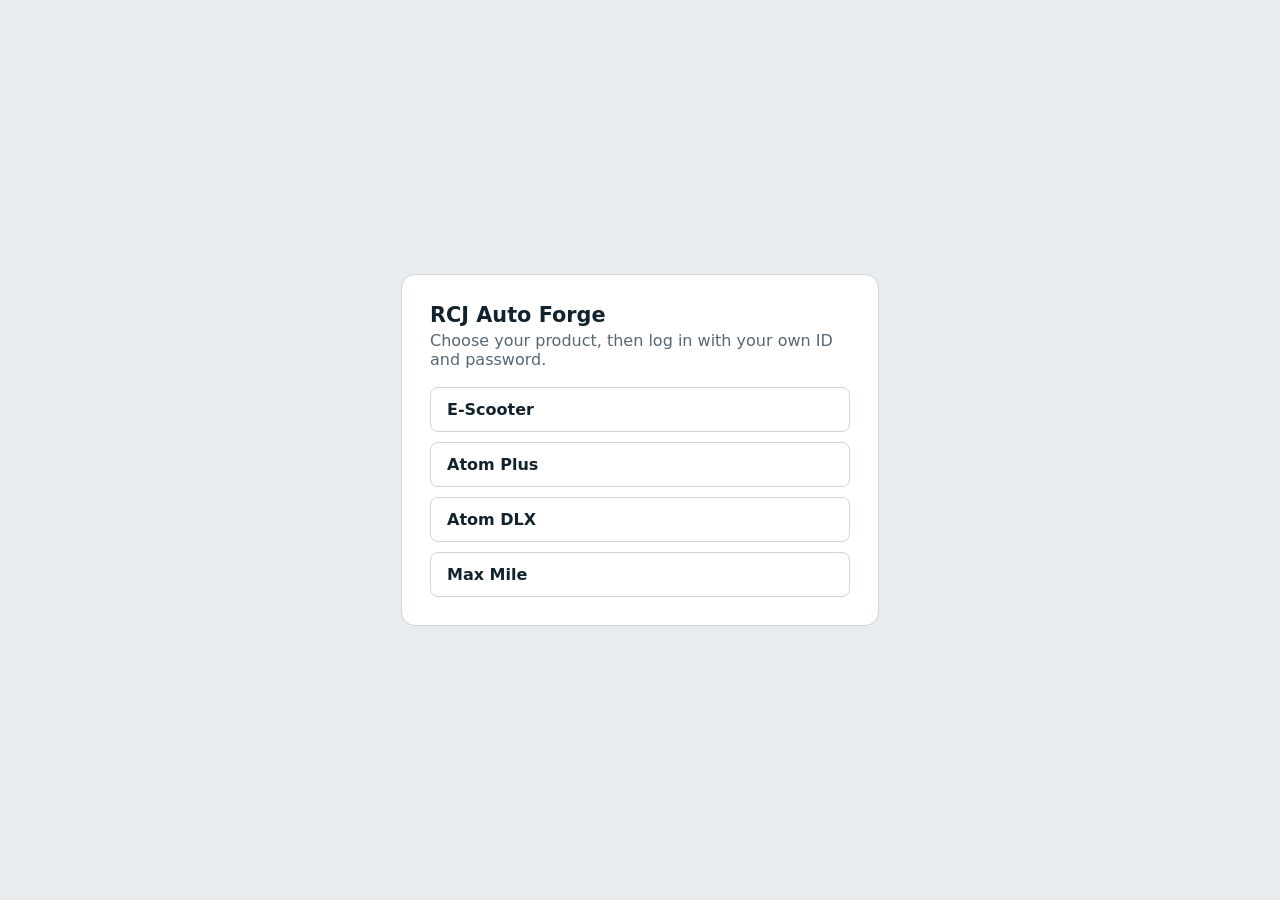
==== commit 91e3651b: "Update customer care web app" ====
--- a/public/index.html
+++ b/public/index.html
@@ -3,922 +3,25 @@
 <head>
 <meta charset="UTF-8">
 <meta name="viewport" content="width=device-width, initial-scale=1">
+<meta name="robots" content="noindex, nofollow">
 <title>VIN &amp; Vehicle History Card</title>
 <style>
-:root {
-  --bg: #e8ecef;
-  --surface: #ffffff;
-  --ink: #12232e;
-  --muted: #566774;
-  --line: #cbd5dc;
-  --accent: #0e6a8a;
-  --accent-dark: #0a5169;
-  --ok: #1d7448;
-  --ok-bg: #e2f3ea;
-  --warn: #8a5300;
-  --warn-bg: #fdf0d5;
-  --bad: #a8261e;
-  --bad-bg: #fbe4e1;
-  --radius: 10px;
-  font-family: "Segoe UI", system-ui, -apple-system, "Helvetica Neue", Arial, sans-serif;
-  color: var(--ink);
-}
-* { box-sizing: border-box; }
-html, body { margin: 0; }
-body { background: var(--bg); min-height: 100vh; line-height: 1.45; }
-button, input { font: inherit; color: inherit; }
-:focus-visible { outline: 3px solid #f2a900; outline-offset: 2px; }
-[hidden] { display: none !important; }
-
-/* ---------- Header ---------- */
-.topbar { background: var(--ink); color: #fff; }
-.topbar-in { max-width: 1180px; margin: 0 auto; padding: 14px 20px; display: flex; align-items: center; gap: 16px; flex-wrap: wrap; }
-.brand { font-size: 1.15rem; font-weight: 700; letter-spacing: .01em; }
-.brand small { display: block; font-size: .78rem; font-weight: 400; color: #9fb4c2; }
-.spacer { flex: 1; }
-.tabs { display: flex; gap: 4px; }
-.tab { background: transparent; border: 0; color: #c5d3dc; padding: 8px 14px; border-radius: 8px; cursor: pointer; font-weight: 600; }
-.tab[aria-selected="true"] { background: #fff; color: var(--ink); }
-.tab:not([aria-selected="true"]):hover { background: rgba(255,255,255,.12); }
-.langsel { color: #c5d3dc; font-size: .85rem; display: inline-flex; align-items: center; gap: 8px; }
-.langsel select { border: 1px solid #5d7686; background: #1c3342; color: #fff; border-radius: 6px; padding: 5px 8px; min-height: 32px; }
-.link-btn { background: none; border: 0; color: #9fb4c2; cursor: pointer; text-decoration: underline; padding: 6px; }
-
-main { max-width: 1180px; margin: 0 auto; padding: 22px 20px 60px; }
-
-/* ---------- Generic controls ---------- */
-.btn { border: 1px solid var(--line); background: #fff; padding: 9px 16px; border-radius: 8px; cursor: pointer; font-weight: 600; min-height: 40px; }
-.btn:hover:not(:disabled) { border-color: var(--accent); color: var(--accent-dark); }
-.btn.primary { background: var(--accent); border-color: var(--accent); color: #fff; }
-.btn.primary:hover:not(:disabled) { background: var(--accent-dark); color: #fff; }
-.btn:disabled { opacity: .5; cursor: not-allowed; }
-.btn.busy { position: relative; color: transparent !important; }
-.btn.busy::after { content: ""; position: absolute; inset: 0; margin: auto; width: 18px; height: 18px; border: 3px solid rgba(255,255,255,.5); border-top-color: #fff; border-radius: 50%; animation: spin .8s linear infinite; }
-.btn:not(.primary).busy::after { border-color: #c4ced5; border-top-color: var(--accent); }
-@keyframes spin { to { transform: rotate(360deg); } }
-
-.field { display: flex; flex-direction: column; gap: 4px; font-size: .9rem; }
-.field span { color: var(--muted); font-weight: 600; }
-.field input { border: 1px solid var(--line); background: #fff; border-radius: 8px; padding: 9px 11px; min-height: 42px; }
-.field input:hover:not(:disabled) { border-color: #9db0bc; }
-.field input:disabled { background: #eef2f4; color: #3d4d58; }
-.field input.invalid { border-color: var(--bad); background: var(--bad-bg); }
-.req { color: var(--bad); font-style: normal; }
-
-.panel { background: var(--surface); border: 1px solid var(--line); border-radius: var(--radius); padding: 20px; }
-.muted { color: var(--muted); }
-.chip { display: inline-block; padding: 3px 10px; border-radius: 99px; font-size: .82rem; font-weight: 700; background: #e7edf1; color: var(--muted); }
-.chip.ok { background: var(--ok-bg); color: var(--ok); }
-.chip.warn { background: var(--warn-bg); color: var(--warn); }
-
-/* ---------- Layout ---------- */
-.workspace { display: grid; grid-template-columns: 300px 1fr; gap: 22px; align-items: start; }
-.gen-panel { position: sticky; top: 16px; }
-.gen-panel h2, .records-head h2 { margin: 0 0 4px; font-size: 1.1rem; }
-.gen-panel p { margin: 0 0 16px; font-size: .9rem; }
-.gen-panel .btn { width: 100%; margin-top: 14px; }
-.next-hint { margin-top: 14px; font-size: .85rem; color: var(--muted); }
-
-.queue { display: grid; gap: 16px; }
-.empty { border: 2px dashed var(--line); border-radius: var(--radius); padding: 44px 24px; text-align: center; color: var(--muted); }
-.empty strong { display: block; color: var(--ink); font-size: 1.05rem; margin-bottom: 4px; }
-
-/* ---------- Vehicle card in the queue ---------- */
-.vc { background: var(--surface); border: 1px solid var(--line); border-radius: var(--radius); padding: 18px; }
-.vc.flash { animation: flash 1.6s ease-out; }
-@keyframes flash { from { box-shadow: 0 0 0 4px rgba(14,106,138,.45); } to { box-shadow: 0 0 0 0 rgba(14,106,138,0); } }
-.vc-head { display: flex; gap: 14px; align-items: center; flex-wrap: wrap; margin-bottom: 16px; }
-.plate {
-  display: inline-flex; align-items: center; gap: 12px;
-  padding: 8px 10px 8px 16px; border-radius: 6px;
-  background: linear-gradient(180deg, #e3e8ec 0%, #b9c2c9 100%);
-  border: 1px solid #8996a0;
-  box-shadow: inset 0 1px 0 #fff, 0 1px 2px rgba(0,0,0,.2);
-}
-.plate-text { font-family: ui-monospace, "SF Mono", Menlo, Consolas, monospace; font-size: 1.28rem; font-weight: 700; letter-spacing: .12em; color: #1d2931; text-shadow: 0 1px 0 rgba(255,255,255,.7); word-break: break-all; }
-.plate-copy { border: 1px solid #7d8b95; background: rgba(255,255,255,.55); border-radius: 5px; padding: 3px 9px; cursor: pointer; font-size: .82rem; font-weight: 600; }
-.plate-copy:hover { background: #fff; }
-.vc-meta { display: flex; flex-direction: column; gap: 2px; font-size: .85rem; }
-.fields { display: grid; grid-template-columns: repeat(auto-fit, minmax(210px, 1fr)); gap: 12px 14px; }
-.msg { min-height: 1.3em; margin: 12px 0 0; font-size: .9rem; font-weight: 600; }
-.msg.ok { color: var(--ok); }
-.msg.bad { color: var(--bad); }
-.vc-actions { display: flex; gap: 10px; flex-wrap: wrap; margin-top: 10px; }
-.vc-actions .primary { margin-left: auto; }
-
-/* ---------- Records ---------- */
-.records-head { display: flex; gap: 12px; align-items: end; flex-wrap: wrap; margin-bottom: 14px; }
-.records-head .field { min-width: 260px; }
-.table-wrap { overflow-x: auto; background: #fff; border: 1px solid var(--line); border-radius: var(--radius); }
-table.rec { width: 100%; border-collapse: collapse; font-size: .92rem; }
-table.rec th, table.rec td { padding: 10px 12px; text-align: left; border-bottom: 1px solid #e3e9ed; white-space: nowrap; }
-table.rec th { background: #f2f5f7; font-weight: 700; color: var(--muted); position: sticky; top: 0; }
-table.rec td.vin { font-family: ui-monospace, "SF Mono", Menlo, Consolas, monospace; font-weight: 700; letter-spacing: .05em; }
-table.rec tr:last-child td { border-bottom: 0; }
-.records-empty { padding: 32px; text-align: center; color: var(--muted); }
-
-/* ---------- Login ---------- */
-.login { min-height: 100vh; display: grid; place-items: center; padding: 20px; }
-.login-card { width: min(420px, 100%); background: #fff; border: 1px solid var(--line); border-radius: 14px; padding: 30px; }
-.login-card h1 { margin: 12px 0 4px; font-size: 1.35rem; }
-.login-card p { margin: 0 0 18px; color: var(--muted); }
-.login-card .btn { width: 100%; margin-top: 14px; }
-.login-err { color: var(--bad); font-weight: 600; min-height: 1.3em; margin: 10px 0 0; }
-.setup-warn { background: var(--warn-bg); color: var(--warn); padding: 10px 12px; border-radius: 8px; margin-bottom: 14px; font-size: .9rem; }
-.login-plate { display: inline-block; }
-
-/* ---------- Dialogs & toast ---------- */
-dialog { border: 0; border-radius: 14px; padding: 0; width: min(460px, calc(100% - 28px)); box-shadow: 0 20px 60px rgba(10,25,35,.35); color: var(--ink); }
-dialog::backdrop { background: rgba(10,25,35,.55); }
-dialog.wide { width: min(880px, calc(100% - 28px)); }
-.dlg-body { padding: 22px; }
-.dlg-body h3 { margin: 0 0 8px; font-size: 1.15rem; }
-.dlg-body p { margin: 0 0 12px; color: var(--muted); }
-.dlg-foot { display: flex; justify-content: flex-end; gap: 10px; padding: 14px 22px; background: #f2f5f7; border-top: 1px solid var(--line); }
-.dlg-err { color: var(--bad); font-weight: 600; min-height: 1.3em; margin: 6px 0 0; }
-.preview-stage { background: #8d9aa4; padding: 14px; max-height: 70vh; overflow: auto; }
-.preview-scale { position: relative; margin: 0 auto; background: #fff; box-shadow: 0 2px 10px rgba(0,0,0,.35); }
-.preview-scale .hc { transform-origin: top left; }
-.preview-scale::after {
-  content: "PREVIEW - NOT VALID"; position: absolute; inset: 0; display: grid; place-items: center;
-  font: 700 clamp(28px, 7vw, 64px)/1 Arial, sans-serif; color: rgba(168,38,30,.2); transform: rotate(-28deg); pointer-events: none; white-space: nowrap;
-}
-
-.toasts { position: fixed; right: 16px; bottom: 16px; display: grid; gap: 8px; z-index: 50; }
-.toast { background: var(--ink); color: #fff; padding: 11px 16px; border-radius: 8px; box-shadow: 0 6px 20px rgba(0,0,0,.3); max-width: 360px; font-weight: 600; }
-.toast.bad { background: var(--bad); }
-.toast.ok { background: var(--ok); }
-
-@media (max-width: 860px) {
-  .workspace { grid-template-columns: 1fr; }
-  .gen-panel { position: static; }
-  .vc-actions .primary { margin-left: 0; }
-}
-@media (prefers-reduced-motion: reduce) {
-  .vc.flash, .btn.busy::after { animation-duration: .01s; }
-}
-
-/* ======================================================================
-   VEHICLE HISTORY CARD (what gets printed)
-   One table, same grid as the Excel sheet "EV CARDS 1st page":
-   9 columns (A-I), same column widths, same row heights, same borders.
-   ====================================================================== */
-.hc { --k: .77; --f: .735; background: #fff; color: #000; font-family: Calibri, Carlito, "Segoe UI", Arial, sans-serif; font-size: calc(10pt * var(--f)); line-height: 1.05; -webkit-print-color-adjust: exact; print-color-adjust: exact; }
-.hc table { border-collapse: collapse; table-layout: fixed; width: 100%; border: .45mm solid #000; }
-.hc td { border: .22mm solid #000; padding: 0 .5mm; white-space: nowrap; vertical-align: middle; overflow: hidden; font-size: calc(10pt * var(--f)); text-align: left; }
-.hc td.n { text-align: center; padding: 0; }
-.hc td.h { border: .45mm solid #000; font-weight: 700; text-align: center; padding: 0 .4mm; white-space: normal; }
-.hc td.wr { white-space: normal; }
-.hc td.h.r { text-align: right; }
-.hc td.tq { font-size: calc(9pt * var(--f)); padding-left: .6mm; }
-.hc tr.hb td { border: 0; font-size: calc(11pt * var(--f)); }
-.hc tr.sp td { border-left: 0; border-right: 0; border-top: .45mm solid #000; border-bottom: .45mm solid #000; padding: 0; }
-.hc tr.band td { background: #d9d9d9; font-weight: 700; font-size: calc(8pt * var(--f)); text-align: center; padding: 0; border-left: 0; border-right: 0; border-top: .45mm solid #000; border-bottom: .45mm solid #000; }
-.hc td.co { font-size: calc(14pt * var(--f)); font-weight: 700; font-style: italic; text-decoration: underline; }
-.hc td.es { font-size: calc(18pt * var(--f)); font-weight: 700; text-align: center; background: #a6a6a6; border: .35mm solid #000; padding: 0; }
-.hc td.ti { font-size: calc(18pt * var(--f)); font-weight: 700; text-align: right; padding-right: 1mm; }
-.hc td.sg { font-size: calc(10pt * var(--f)); }
-.hc .fl { display: flex; align-items: baseline; white-space: nowrap; overflow: hidden; }
-.hc .fl b { font-weight: 700; }
-.hc .fl i { font-style: normal; font-weight: 700; flex: 1 1 auto; min-width: 4mm; margin: 0 1.2mm; padding: 0 1mm; border-bottom: .3mm dotted #000; overflow: hidden; text-overflow: clip; }
-.hc .fl i.s { flex: 0 0 auto; }
-.hc .pn { font-weight: 700; margin-left: 1.5mm; }
-.hc .pn.re { background: #000; color: #fff; padding: .3mm 2mm; }
-.hc.hi { font-family: "Nirmala UI", Mangal, "Noto Sans Devanagari", "Kohinoor Devanagari", "Lohit Devanagari", FreeSans, sans-serif; }
-.hc.hi td.co { font-style: normal; }
-.hc.hi td.co, .hc.hi .fl b { font-weight: 700; }
-.hc-trace { margin-top: 1.2mm; font-size: 6pt; color: #333; display: flex; justify-content: space-between; font-family: Arial, sans-serif; }
-
-/* ---------- Print control ---------- */
-#print-root, #print-block { display: none; }
-@media print {
-  @page { size: A4 portrait; margin: 6mm 7mm; }
-  html, body { background: #fff !important; min-height: 0; }
-  body > *:not(#print-root):not(#print-block) { display: none !important; }
-  body.armed #print-root { display: block; }
-  body:not(.armed) #print-block { display: block; padding: 25mm 15mm; font: 14pt Arial, sans-serif; }
-  #print-block h1 { font-size: 20pt; margin: 0 0 10mm; }
-  .hc { page-break-inside: avoid; margin: 0 auto; }
-}
+  body { margin: 0; min-height: 100vh; display: grid; place-items: center; background: #e8ecef; font-family: "Segoe UI", system-ui, Arial, sans-serif; color: #12232e; }
+  main { width: min(420px, calc(100% - 32px)); background: #fff; border: 1px solid #cbd5dc; border-radius: 14px; padding: 28px; }
+  h1 { margin: 0 0 4px; font-size: 1.3rem; }
+  p { margin: 0 0 18px; color: #566774; }
+  a { display: block; margin-top: 10px; padding: 12px 16px; border: 1px solid #cbd5dc; border-radius: 8px; color: #12232e; text-decoration: none; font-weight: 600; }
+  a:hover, a:focus-visible { border-color: #0e6a8a; color: #0a5169; outline: none; }
 </style>
 </head>
 <body>
-
-<div id="login-screen" class="login" hidden>
-  <form class="login-card" id="login-form" autocomplete="off">
-    <span class="plate login-plate"><span class="plate-text" style="font-size:1rem">RCJ AUTO FORGE</span></span>
-    <h1>Vehicle history cards</h1>
-    <p>Enter the access key to generate VINs and print cards.</p>
-    <div id="setup-warn" class="setup-warn" hidden>The server address is not set. Open <b>index.html</b> and paste your Apps Script web app URL into <b>API_URL</b>.</div>
-    <label class="field">
-      <span>Access key</span>
-      <input type="password" id="login-key" required autofocus>
-    </label>
-    <p class="login-err" id="login-err" role="alert"></p>
-    <button class="btn primary" type="submit" id="login-btn">Open</button>
-  </form>
-</div>
-
-<div id="app" hidden>
-  <header class="topbar">
-    <div class="topbar-in">
-      <div class="brand">RCJ Auto Forge<small>VIN and vehicle history card</small></div>
-      <nav class="tabs" role="tablist" aria-label="Sections">
-        <button class="tab" role="tab" id="tab-generate" aria-selected="true" aria-controls="panel-generate">Generate</button>
-        <button class="tab" role="tab" id="tab-records" aria-selected="false" aria-controls="panel-records">Records</button>
-      </nav>
-      <div class="spacer"></div>
-      <label class="langsel">Card language <select id="card-lang"><option value="en">English</option><option value="hi">हिन्दी (Hindi)</option></select></label>
-      <button class="link-btn" id="lock-btn" type="button">Lock</button>
-    </div>
-  </header>
-
   <main>
-    <section id="panel-generate" role="tabpanel" aria-labelledby="tab-generate">
-      <div class="workspace">
-        <form class="panel gen-panel" id="gen-form">
-          <h2>New VINs</h2>
-          <p>The VIN is created for you. The battery, charger, motor and controller numbers are optional here; they can also be written by hand on the printed card.</p>
-          <label class="field">
-            <span>Quantity (1 to 10)</span>
-            <input type="number" id="qty" min="1" max="10" step="1" value="1" inputmode="numeric" required>
-          </label>
-          <button class="btn primary" type="submit" id="gen-btn">Generate VIN</button>
-          <p class="next-hint">Serials continue from the last one saved in the sheet, so a VIN is never repeated.</p>
-        </form>
-
-        <div>
-          <div id="queue" class="queue"></div>
-          <div id="queue-empty" class="empty">
-            <strong>No VINs on screen yet</strong>
-            Generate a VIN, or open one from the Records tab to finish its details.
-          </div>
-        </div>
-      </div>
-    </section>
-
-    <section id="panel-records" role="tabpanel" aria-labelledby="tab-records" hidden>
-      <div class="records-head">
-        <div>
-          <h2>Records</h2>
-          <span class="muted">Latest 100 VINs from the sheet</span>
-        </div>
-        <div class="spacer"></div>
-        <label class="field">
-          <span>Search VIN, battery, motor, controller</span>
-          <input type="search" id="rec-search" autocomplete="off">
-        </label>
-        <button class="btn" type="button" id="rec-refresh">Refresh</button>
-      </div>
-      <div class="table-wrap">
-        <table class="rec">
-          <thead>
-            <tr><th>VIN</th><th>Battery no.</th><th>Motor no.</th><th>Controller no.</th><th>Status</th><th>Prints</th><th>Last printed</th><th></th></tr>
-          </thead>
-          <tbody id="rec-body"></tbody>
-        </table>
-        <div id="rec-empty" class="records-empty" hidden></div>
-      </div>
-    </section>
+    <h1>RCJ Auto Forge</h1>
+    <p>Choose your product, then log in with your own ID and password.</p>
+    <a href="/scooter/">E-Scooter</a>
+    <a href="/atomplus/">Atom Plus</a>
+    <a href="/atomdlx/">Atom DLX</a>
+    <a href="/maxmile/">Max Mile</a>
   </main>
-</div>
-
-<!-- Confirm / reason dialog -->
-<dialog id="dlg-ask" aria-labelledby="ask-title">
-  <div class="dlg-body">
-    <h3 id="ask-title"></h3>
-    <p id="ask-body"></p>
-    <label class="field" id="ask-input-wrap" hidden>
-      <span id="ask-input-label"></span>
-      <input type="text" id="ask-input" maxlength="120" autocomplete="off">
-    </label>
-    <p class="dlg-err" id="ask-err" role="alert"></p>
-  </div>
-  <div class="dlg-foot">
-    <button type="button" class="btn" id="ask-cancel">Cancel</button>
-    <button type="button" class="btn primary" id="ask-ok">Confirm</button>
-  </div>
-</dialog>
-
-<!-- Preview dialog -->
-<dialog id="dlg-preview" class="wide" aria-label="Card preview">
-  <div class="preview-stage"><div class="preview-scale" id="preview-scale"></div></div>
-  <div class="dlg-foot">
-    <span class="muted" style="margin-right:auto;align-self:center">Preview only. The card can be printed with the Print card button.</span>
-    <button type="button" class="btn" id="preview-close">Close</button>
-    <button type="button" class="btn primary" id="preview-print">Print card</button>
-  </div>
-</dialog>
-
-<div class="toasts" id="toasts" aria-live="polite"></div>
-
-<!-- Only filled while a controlled print is running -->
-<div id="print-root"></div>
-<div id="print-block">
-  <h1>This card cannot be printed from here</h1>
-  <p>Vehicle history cards are printed only with the <b>Print card</b> button in the VIN system, so every copy is counted and recorded.</p>
-</div>
-
-<script>
-'use strict';
-
-/* ======================================================================
-   SETTINGS
-   ====================================================================== */
-const API_URL = '/api'; // Netlify function (netlify/functions/api.js). The Apps Script address and key live only on the server.
-const COMPANY = 'RCJ AUTO FORGE PVT LTD.';
-
-/* ======================================================================
-   CARD CONTENT (wording copied from the paper card; edit here to change)
-   ====================================================================== */
-/* Card wording. English is copied from the Excel sheet "EV CARDS 1st page"; Hindi is the same card translated. */
-const CARD_TEXT = {"co": "RCJ AUTO FORGE PVT LTD.", "es": "E-SCOOTER", "title": "VEHICLE HISTORY CARD", "date": "DATE:", "make": "Make of Batteries", "bsn": "Battery Serial No's", "chassis": "CHASSIS NO", "motor": "MOTOR NO.", "controller": "CONTROLLER NO.", "charger": "CHARGER NO.", "printno": "PRINT NO:", "colour": "COLOUR", "model": "EV MODEL", "orig": "(ORIGINAL)", "reprint": "(REPRINT - DUPLICATE COPY)", "sno": "SNO.", "desc": "DESCRIPTION", "sig": "SIGNATURE", "inline": "SIGNATURE INLINE INCHARGE", "band2": "FUNCTIONAL CHECK", "band3": "PDI CHECK POINT", "s1l": ["CHASSIS NO SHOULD BE CLEAR VISIBLE", "BALL RACE FIXING STEERING TUBE", "MAIN WIRING HARNESS ROUTING", "WIRING INSERTION IN CHASSIS", "FRONT FORK ASSY ALONG WITH UPPER AND LOWER RACE", "HORN ASSY", "RH/LH COWL FIXING WITH BODY", "GLOVE .COMP.FIXING", "SEAT ASSY AND SEAT LOCKING", "MAIN STAND FIXING AND FUCTION", "MUD GUARD FITMENT WITH STEERING", "HANDLE ASSY AND THROTTLE GRIP ASSY", "SPEEDO MEYTER ASSY", "ALL ELECTRICAL CONNECTION", "SIDE MIRROR", "Side stand switch working", "Forward and reverse runnimg working", "On roller testing current", "SOC meter working"], "s1r": ["ALL WELDING PERAMETRS CHECK", "REAR SHOCER FIXING ON CHASSIS", "SWINNING ARM MOVEMENT SILENT BUSH", "MOTOR FIXINGWITH REAR WHEEL HUB", "WHEEL MOVEMENT TO BE FREE", "SGT.COL.COVER FITMENT WITH BODY", "HEAD LIGHT FITMENT", "FR./REAR BRAKE FUNCTION", "ALL LIGHT FUCTION", "Speed mode 1.2.3 working"], "s2l": ["BRAKE FUNCTION", "RUNNING SMOOTH", "WHEEL ANINGMENT", "ALL LIGHT FUNCTION", "SEAT LOCKING", "HANDLE LOCK ON OFF LOCK)", "FR/RR BLINKER FUCTION", "ROAD TESTING DRAGGING TEST"], "s2r": [["REAR SHOCKER TIEGHTING", "4~4.5KGM"], ["MAIN STAND FITMENT", "5.5~6.0KGM"], ["RR WHEEL/MOTOR.TORQUE", "11KG"], ["BATTERY FIXING TORQUE", "4~4.5KGM"], ["FRONT WHEEL TORQUE", "3.5~4.0KGM"], ["STEERING TIEGHTING TORQUE", "6.5~7KGM"], ["HB BOTTOM TORQUE", "3.0~3.5KGM"], ["WHEEL NUT TORQUE", "3.0~3.5KGM"]], "s3l": ["BATTERY FIXING ALONG WITH TRAY AND FRAME", "AMP.CHECK ON ROAD TEST WITH LOAD", "REAR SHOCKER FUNCTION (HARD/SOFT)", "ALL LIGHT FUNCTION CHECK", "ALL LOCK FUNCTION CHECK(GC,SEAT,STG,)", "MOTOR WORKIG AND NOISE CHECK", "VISUAL AND ASHTHATIC CHECK", "SGT.ALINGMENT CHECK"], "signL": "SIGNATURE INSP.=============", "signR": "SIGNATURE SECTION HEAD=======", "colw": [4.85546875, 35.28515625, 6.28515625, 11.140625, 5.28515625, 33.5703125, 9.140625, 9.28515625, 9.85546875], "k": 0.77, "f": 0.735, "lh": 1.05, "name": "English"};
-const CARD_TEXT_HI = {"co": "RCJ AUTO FORGE PVT LTD.", "es": "ई-स्कूटर", "title": "वाहन हिस्ट्री कार्ड", "date": "दिनांक:", "make": "बैटरी का मेक", "bsn": "बैटरी सीरियल नं.", "chassis": "चेसिस नं.", "motor": "मोटर नं.", "controller": "कंट्रोलर नं.", "charger": "चार्जर नं.", "printno": "प्रिंट नं:", "colour": "रंग", "model": "ईवी मॉडल", "orig": "(मूल प्रति)", "reprint": "(पुनः प्रिंट - डुप्लीकेट कॉपी)", "sno": "क्र.सं.", "desc": "विवरण", "sig": "हस्ताक्षर", "inline": "इंचार्ज के हस्ताक्षर", "band2": "फंक्शनल जांच", "band3": "पीडीआई जांच बिंदु", "s1l": ["चेसिस नं. स्पष्ट दिखाई देना चाहिए", "स्टीयरिंग ट्यूब में बॉल रेस की फिटिंग", "मेन वायरिंग हार्नेस की रूटिंग", "चेसिस में वायरिंग इन्सर्शन", "फ्रंट फोर्क असेंबली अपर व लोअर रेस के साथ", "हॉर्न असेंबली", "आरएच/एलएच काउल की बॉडी के साथ फिटिंग", "ग्लव बॉक्स की फिटिंग", "सीट असेंबली व सीट लॉकिंग", "मेन स्टैंड की फिटिंग व कार्य", "मडगार्ड की स्टीयरिंग के साथ फिटिंग", "हैंडल असेंबली व थ्रॉटल ग्रिप असेंबली", "स्पीडो मीटर असेंबली", "सभी इलेक्ट्रिकल कनेक्शन", "साइड मिरर", "साइड स्टैंड स्विच कार्य", "फॉरवर्ड व रिवर्स रनिंग कार्य", "रोलर टेस्टिंग करंट", "एसओसी मीटर कार्य"], "s1r": ["सभी वेल्डिंग पैरामीटर की जांच", "रियर शॉकर की चेसिस पर फिक्सिंग", "स्विंग आर्म मूवमेंट व साइलेंट बुश", "मोटर की रियर व्हील हब के साथ फिक्सिंग", "व्हील मूवमेंट फ्री होना चाहिए", "स्टीयरिंग कॉलम कवर की बॉडी के साथ फिटिंग", "हेडलाइट फिटमेंट", "फ्रंट/रियर ब्रेक कार्य", "सभी लाइटों का कार्य", "स्पीड मोड 1, 2, 3 कार्य"], "s2l": ["ब्रेक कार्य", "रनिंग स्मूथ होना", "व्हील अलाइनमेंट", "सभी लाइटों का कार्य", "सीट लॉकिंग", "हैंडल लॉक (ऑन/ऑफ/लॉक)", "आगे/पीछे ब्लिंकर कार्य", "रोड टेस्टिंग व ड्रैगिंग टेस्ट"], "s2r": [["रियर शॉकर टाइटनिंग", "4~4.5KGM"], ["मेन स्टैंड फिटमेंट", "5.5~6.0KGM"], ["रियर व्हील/मोटर टॉर्क", "11KG"], ["बैटरी फिक्सिंग टॉर्क", "4~4.5KGM"], ["फ्रंट व्हील टॉर्क", "3.5~4.0KGM"], ["स्टीयरिंग टाइटनिंग टॉर्क", "6.5~7KGM"], ["एचबी बॉटम टॉर्क", "3.0~3.5KGM"], ["व्हील नट टॉर्क", "3.0~3.5KGM"]], "s3l": ["ट्रे व फ्रेम के साथ बैटरी फिक्सिंग", "लोड के साथ रोड टेस्ट पर एम्पीयर जांच", "रियर शॉकर कार्य (हार्ड/सॉफ्ट)", "सभी लाइट कार्य जांच", "सभी लॉक कार्य जांच (ग्लव बॉक्स, सीट, स्टीयरिंग)", "मोटर कार्य व शोर जांच", "विजुअल व फिनिशिंग जांच", "स्टीयरिंग अलाइनमेंट जांच"], "signL": "निरीक्षक के हस्ताक्षर=============", "signR": "सेक्शन हेड के हस्ताक्षर=======", "colw": [4.86, 43.43, 6.29, 10.57, 5.29, 37.43, 11.29, 11.0, 9.86], "k": 0.75, "f": 0.85, "lh": 1.3, "name": "हिन्दी"};
-const CARD_LANGS = { en: CARD_TEXT, hi: CARD_TEXT_HI };
-
-/* Row heights in points, copied from the Excel sheet; column widths are per language (in characters) */
-const ROWH = [25.5, 25.5, 25.5, 25.5, 25.5, 37.5, 22.9, 18.6, 16.9, 17.45, 22.9, 16.15, 17.45, 19.15, 18.0, 23.25, 23.25, 23.25, 23.25, 23.25, 23.25, 23.25, 20.25, 22.5, 23.25, 6.0, 15.0, 38.25, 17.25, 17.25, 17.25, 17.25, 17.25, 17.25, 17.25, 17.25, 5.45, 15.0, 37.9, 25.5, 21.6, 23.25, 23.25, 22.5, 19.15, 16.9, 15.0, 27.6];
-const mmCol = (L, i) => (L.colw[i] * 7 * 0.26458 * L.k).toFixed(2) + 'mm';
-const mmRow = (L, n) => (ROWH[n - 1] * 0.35278 * L.k).toFixed(2) + 'mm';
-const cardWidth = L => (L.colw.reduce((a, b) => a + b, 0) * 7 * 0.26458 * L.k).toFixed(2) + 'mm';
-
-/* ======================================================================
-   HELPERS
-   ====================================================================== */
-const $ = (sel, root = document) => root.querySelector(sel);
-const esc = s => String(s == null ? '' : s).replace(/[&<>"']/g, c => ({ '&': '&amp;', '<': '&lt;', '>': '&gt;', '"': '&quot;', "'": '&#39;' }[c]));
-const store = {
-  get(k) { try { return sessionStorage.getItem(k); } catch (e) { return null; } },
-  set(k, v) { try { sessionStorage.setItem(k, v); } catch (e) {} },
-  del(k) { try { sessionStorage.removeItem(k); } catch (e) {} },
-};
-
-const state = { key: '', lang: 'en', cards: new Map(), records: [], busy: false };
-const REQUIRED = []; // battery, charger, motor and controller numbers are optional: the officer can write them by hand
-
-function toast(text, type) {
-  const t = document.createElement('div');
-  t.className = 'toast' + (type ? ' ' + type : '');
-  t.textContent = text;
-  $('#toasts').appendChild(t);
-  setTimeout(() => t.remove(), type === 'bad' ? 6500 : 3200);
-}
-
-function setBusy(btn, on) {
-  btn.disabled = on;
-  btn.classList.toggle('busy', on);
-}
-
-/* ======================================================================
-   SERVER
-   ====================================================================== */
-const apiReady = () => API_URL && !API_URL.startsWith('PASTE_');
-
-async function api(action, payload) {
-  if (!apiReady()) throw new Error('The server address (API_URL) is not set in index.html.');
-  const ctrl = new AbortController();
-  const timer = setTimeout(() => ctrl.abort(), 45000);
-  try {
-    const res = await fetch(API_URL, {
-      method: 'POST',
-      headers: { 'Content-Type': 'text/plain;charset=utf-8' }, // keeps it a simple request, no CORS preflight
-      body: JSON.stringify(Object.assign({ key: state.key, action }, payload || {})),
-      signal: ctrl.signal,
-      redirect: 'follow',
-    });
-    const data = await res.json();
-    if (!data.ok) throw new Error(data.error || 'The server rejected the request.');
-    return data;
-  } catch (e) {
-    if (e.name === 'AbortError') throw new Error('The server took too long. Check the connection, then check the Records tab before retrying.');
-    if (e instanceof TypeError) throw new Error('Cannot reach the server. Check the internet connection and the API_URL.');
-    throw e;
-  } finally {
-    clearTimeout(timer);
-  }
-}
-
-/* ======================================================================
-   LOGIN
-   ====================================================================== */
-function showLogin(message) {
-  $('#app').hidden = true;
-  $('#login-screen').hidden = false;
-  $('#setup-warn').hidden = apiReady();
-  $('#login-err').textContent = message || '';
-  $('#login-key').value = '';
-  $('#login-key').focus();
-}
-
-function showApp() {
-  $('#login-screen').hidden = true;
-  $('#app').hidden = false;
-}
-
-$('#login-form').addEventListener('submit', async e => {
-  e.preventDefault();
-  const btn = $('#login-btn');
-  state.key = $('#login-key').value.trim();
-  $('#login-err').textContent = '';
-  setBusy(btn, true);
-  try {
-    await api('ping');
-    store.set('hc-key', state.key);
-    showApp();
-  } catch (err) {
-    state.key = '';
-    $('#login-err').textContent = err.message;
-  } finally {
-    setBusy(btn, false);
-  }
-});
-
-$('#lock-btn').addEventListener('click', () => {
-  store.del('hc-key');
-  state.key = '';
-  state.cards.clear();
-  $('#queue').innerHTML = '';
-  syncEmpty();
-  showLogin();
-});
-
-/* ======================================================================
-   TABS
-   ====================================================================== */
-function selectTab(name) {
-  ['generate', 'records'].forEach(n => {
-    $('#tab-' + n).setAttribute('aria-selected', String(n === name));
-    $('#panel-' + n).hidden = n !== name;
-  });
-  if (name === 'records') loadRecords();
-}
-$('#tab-generate').addEventListener('click', () => selectTab('generate'));
-$('#tab-records').addEventListener('click', () => selectTab('records'));
-
-/* ======================================================================
-   GENERATE
-   ====================================================================== */
-$('#gen-form').addEventListener('submit', async e => {
-  e.preventDefault();
-  const btn = $('#gen-btn');
-  const qty = parseInt($('#qty').value, 10);
-  if (!Number.isInteger(qty) || qty < 1 || qty > 10) {
-    toast('Enter a quantity from 1 to 10.', 'bad');
-    return;
-  }
-  setBusy(btn, true);
-  try {
-    const { records } = await api('generate', { qty });
-    records.slice().reverse().forEach(r => mountCard(r, true));
-    toast(records.length === 1 ? 'VIN generated.' : records.length + ' VINs generated.', 'ok');
-    const first = state.cards.get(records[0].vin);
-    if (first) first.el.scrollIntoView({ behavior: 'smooth', block: 'nearest' });
-  } catch (err) {
-    toast(err.message, 'bad');
-  } finally {
-    setBusy(btn, false);
-  }
-});
-
-function syncEmpty() {
-  $('#queue-empty').hidden = state.cards.size > 0;
-}
-
-/* ---------- Vehicle card in the queue ---------- */
-function fieldHTML(label, name, value, opts) {
-  opts = opts || {};
-  return '<label class="field"><span>' + label + (opts.req ? ' <i class="req" aria-hidden="true">*</i>' : '') + '</span>' +
-    '<input name="' + name + '" value="' + esc(value) + '"' + (opts.req ? ' required' : '') +
-    (opts.list ? ' list="' + opts.list + '"' : '') + (opts.locked ? ' disabled' : '') +
-    ' maxlength="60" autocomplete="off" spellcheck="false"></label>';
-}
-
-function cardTemplate(r) {
-  const lk = r.printCount > 0;
-  return '' +
-    '<div class="vc-head">' +
-      '<div class="plate"><span class="plate-text">' + esc(r.vin) + '</span>' +
-      '<button type="button" class="plate-copy" data-act="copy" aria-label="Copy VIN">Copy</button></div>' +
-      '<div class="vc-meta"><span data-role="chip" class="chip"></span>' +
-      '<span class="muted">Serial ' + String(r.serial).padStart(5, '0') + '</span>' +
-      '<span class="muted">Generated ' + esc(r.generatedAt) + '</span></div>' +
-    '</div>' +
-    '<div class="fields">' +
-      fieldHTML('Make of batteries', 'batteryMake', r.batteryMake, { locked: lk, list: 'dl-battery' }) +
-      fieldHTML('Battery serial no.', 'batterySerial', r.batterySerial, { locked: lk }) +
-      fieldHTML('Charger no.', 'chargerNo', r.chargerNo, { locked: lk }) +
-      fieldHTML('Motor no.', 'motorNo', r.motorNo, { locked: lk }) +
-      fieldHTML('Controller no.', 'controllerNo', r.controllerNo, { locked: lk }) +
-      fieldHTML('Colour', 'colour', r.colour, { locked: lk, list: 'dl-colour' }) +
-      fieldHTML('EV model', 'evModel', r.evModel, { locked: lk, list: 'dl-model' }) +
-    '</div>' +
-    '<p class="msg" data-role="msg" role="status"></p>' +
-    '<div class="vc-actions">' +
-      '<button type="button" class="btn" data-act="save">Save details</button>' +
-      '<button type="button" class="btn" data-act="preview">Preview card</button>' +
-      '<button type="button" class="btn primary" data-act="print">Print card</button>' +
-    '</div>';
-}
-
-function mountCard(rec, prepend) {
-  const existing = state.cards.get(rec.vin);
-  if (existing) {
-    existing.el.scrollIntoView({ behavior: 'smooth', block: 'center' });
-    existing.el.classList.remove('flash');
-    void existing.el.offsetWidth;
-    existing.el.classList.add('flash');
-    return;
-  }
-  const el = document.createElement('article');
-  el.className = 'vc flash';
-  el.dataset.vin = rec.vin;
-  el.innerHTML = cardTemplate(rec);
-  const entry = { rec, el, dirty: false };
-  state.cards.set(rec.vin, entry);
-  const q = $('#queue');
-  if (prepend) q.prepend(el); else q.append(el);
-  refreshCard(entry);
-  syncEmpty();
-}
-
-function refreshCard(entry) {
-  const { rec, el } = entry;
-  const lk = rec.printCount > 0;
-  el.querySelectorAll('input').forEach(i => { i.disabled = lk; });
-  const chip = $('[data-role=chip]', el);
-  chip.className = 'chip';
-  if (lk) { chip.classList.add('ok'); chip.textContent = 'Printed ' + rec.printCount + (rec.printCount === 1 ? ' time' : ' times'); }
-  else if (entry.dirty) { chip.classList.add('warn'); chip.textContent = 'Unsaved changes'; }
-  else if (rec.status === 'READY') { chip.classList.add('ok'); chip.textContent = 'Ready to print'; }
-  else { chip.textContent = 'Details needed'; }
-  $('[data-act=save]', el).disabled = lk;
-  $('[data-act=print]', el).textContent = lk ? 'Reprint card' : 'Print card';
-}
-
-function readForm(el) {
-  const out = {};
-  el.querySelectorAll('input[name]').forEach(i => { out[i.name] = i.value.replace(/\s+/g, ' ').trim(); });
-  return out;
-}
-
-function setMsg(el, text, type) {
-  const m = $('[data-role=msg]', el);
-  m.textContent = text || '';
-  m.className = 'msg' + (type ? ' ' + type : '');
-}
-
-function validate(el) {
-  const d = readForm(el);
-  el.querySelectorAll('input').forEach(i => i.classList.remove('invalid'));
-  for (const [name, label] of REQUIRED) {
-    if (!d[name]) {
-      const inp = $('[name=' + name + ']', el);
-      inp.classList.add('invalid');
-      inp.focus();
-      return label + ' is required.';
-    }
-  }
-  for (const k of Object.keys(d)) {
-    if (/^[=+\-@]/.test(d[k])) {
-      const inp = $('[name=' + k + ']', el);
-      inp.classList.add('invalid');
-      inp.focus();
-      return 'Values cannot start with = + - or @.';
-    }
-  }
-  return '';
-}
-
-async function saveEntry(entry) {
-  const problem = validate(entry.el);
-  if (problem) { setMsg(entry.el, problem, 'bad'); return false; }
-  const { record } = await api('save', { vin: entry.rec.vin, details: readForm(entry.el) });
-  entry.rec = record;
-  entry.dirty = false;
-  state.cards.set(record.vin, entry);
-  refreshCard(entry);
-  setMsg(entry.el, 'Details saved.', 'ok');
-  return true;
-}
-
-/* delegated events for the queue */
-$('#queue').addEventListener('input', e => {
-  const el = e.target.closest('.vc');
-  if (!el) return;
-  const entry = state.cards.get(el.dataset.vin);
-  entry.dirty = true;
-  e.target.classList.remove('invalid');
-  setMsg(el, '');
-  refreshCard(entry);
-});
-
-$('#queue').addEventListener('click', async e => {
-  const btn = e.target.closest('[data-act]');
-  if (!btn) return;
-  const el = btn.closest('.vc');
-  const entry = state.cards.get(el.dataset.vin);
-  const act = btn.dataset.act;
-
-  if (act === 'copy') {
-    try { await navigator.clipboard.writeText(entry.rec.vin); toast('VIN copied.', 'ok'); }
-    catch (err) { toast('Copy is not available here. Select the VIN and copy it manually.', 'bad'); }
-    return;
-  }
-  if (act === 'preview') { openPreview(entry); return; }
-  if (state.busy) return;
-
-  state.busy = true;
-  setBusy(btn, true);
-  try {
-    if (act === 'save') await saveEntry(entry);
-    if (act === 'print') await printFlow(entry);
-  } catch (err) {
-    setMsg(el, err.message, 'bad');
-    toast(err.message, 'bad');
-  } finally {
-    state.busy = false;
-    setBusy(btn, false);
-  }
-});
-
-/* ======================================================================
-   DIALOGS
-   ====================================================================== */
-function ask(opts) {
-  return new Promise(resolve => {
-    const dlg = $('#dlg-ask');
-    const inp = $('#ask-input');
-    $('#ask-title').textContent = opts.title;
-    $('#ask-body').textContent = opts.body;
-    $('#ask-ok').textContent = opts.confirm || 'Confirm';
-    $('#ask-cancel').textContent = 'Cancel';
-    $('#ask-err').textContent = '';
-    $('#ask-input-wrap').hidden = !opts.input;
-    if (opts.input) { $('#ask-input-label').textContent = opts.input; inp.value = ''; }
-
-    const finish = v => {
-      $('#ask-ok').removeEventListener('click', onOk);
-      $('#ask-cancel').removeEventListener('click', onNo);
-      dlg.removeEventListener('cancel', onEsc);
-      if (dlg.open) dlg.close();
-      resolve(v);
-    };
-    const onOk = () => {
-      if (opts.input) {
-        const v = inp.value.trim();
-        if (v.length < 3) { $('#ask-err').textContent = 'Enter a reason of at least 3 characters.'; inp.focus(); return; }
-        finish(v);
-      } else finish(true);
-    };
-    const onNo = () => finish(opts.input ? null : false);
-    const onEsc = ev => { ev.preventDefault(); onNo(); };
-
-    $('#ask-ok').addEventListener('click', onOk);
-    $('#ask-cancel').addEventListener('click', onNo);
-    dlg.addEventListener('cancel', onEsc);
-    dlg.showModal();
-    if (opts.input) inp.focus();
-  });
-}
-$('#ask-input').addEventListener('keydown', e => { if (e.key === 'Enter') { e.preventDefault(); $('#ask-ok').click(); } });
-
-/* ======================================================================
-   VEHICLE HISTORY CARD MARKUP
-   ====================================================================== */
-const td = (html, o) => {
-  o = o || {};
-  return '<td' + (o.cls ? ' class="' + o.cls + '"' : '') + (o.span ? ' colspan="' + o.span + '"' : '') + '>' + (html == null ? '' : html) + '</td>';
-};
-const fill = (v, cls) => '<i' + (cls ? ' class="' + cls + '"' : '') + '>' + esc(v) + '</i>';
-
-function cardHTML(r, p, lang) {
-  const L = CARD_LANGS[lang || state.lang] || CARD_TEXT;
-  const tr = (n, cells, cls) => '<tr' + (cls ? ' class="' + cls + '"' : '') + ' style="height:' + mmRow(L, n) + '">' + cells + '</tr>';
-  const headRow = (n, merged) => tr(n,
-    td(L.sno, { cls: 'h' }) + td(L.desc, { cls: 'h' }) + td('', { cls: 'h' }) + td(L.sig, { cls: 'h' }) +
-    td(L.sno, { cls: 'h' }) + td(L.desc, { cls: 'h' }) +
-    (merged ? td(L.sig, { cls: 'h r', span: 2 }) : td('', { cls: 'h' }) + td(L.sig, { cls: 'h' })) +
-    td(L.inline, { cls: 'h' }));
-
-  const re = !!p && p.type !== 'ORIGINAL';
-  const printNo = p
-    ? '<span class="pn' + (re ? ' re' : '') + '">' + p.no + ' ' + (re ? L.reprint : L.orig) + '</span>'
-    : '';
-
-  let h = '<table><colgroup>' + L.colw.map((w, i) => '<col style="width:' + mmCol(L, i) + '">').join('') + '</colgroup><tbody>';
-
-  /* ---- header block (rows 1 to 5) ---- */
-  h += tr(1, td(esc(L.co), { cls: 'co', span: 2 }) + td(esc(L.es), { cls: 'es', span: 2 }) +
-    td(esc(L.title), { cls: 'ti', span: 2 }) + td('') + td('<div class="fl"><b style="font-weight:400">' + esc(L.date) + '</b>' + fill(r.generatedDate) + '</div>', { span: 2 }), 'hb');
-  h += tr(2, td('<div class="fl"><b>' + esc(L.make) + '</b>' + fill(r.batteryMake, 's" style="min-width:34mm') + '<b>' + esc(L.bsn) + '</b>' + fill(r.batterySerial) + '</div>', { span: 9 }), 'hb');
-  h += tr(3, td('<div class="fl"><b>' + esc(L.chassis) + '</b>' + fill(r.vin) + '</div>', { span: 4 }) +
-    td('<div class="fl"><b>' + esc(L.motor) + '</b>' + fill(r.motorNo) + '</div>', { span: 5 }), 'hb');
-  h += tr(4, td('<div class="fl"><b>' + esc(L.controller) + '</b>' + fill(r.controllerNo) + '</div>', { span: 4 }) +
-    td('<div class="fl"><b>' + esc(L.charger) + '</b>' + fill(r.chargerNo) + '</div>', { span: 5 }), 'hb');
-  h += tr(5, td('<div class="fl"><b>' + esc(L.printno) + '</b>' + printNo + '</div>', { span: 4 }) +
-    td('<div class="fl"><b>' + esc(L.colour) + '</b>' + fill(r.colour, 's" style="min-width:30mm') + '<b>' + esc(L.model) + '</b>' + fill(r.evModel) + '</div>', { span: 5 }), 'hb');
-
-  /* ---- section 1: assembly (rows 6 to 25) ---- */
-  h += headRow(6, true);
-  for (let i = 0; i < L.s1l.length; i++) {
-    const hasR = i < 18;
-    h += tr(7 + i,
-      td(i + 1, { cls: 'n' }) + td(esc(L.s1l[i]), { cls: i === 4 ? 'wr' : '' }) + td('') + td('') +
-      td(hasR ? i + 1 : '', { cls: 'n' }) + td(esc(L.s1r[i] || '')) + td('') + td('') + td(''));
-  }
-
-  /* ---- section 2: functional check (rows 26 to 36) ---- */
-  h += tr(26, td('', { span: 9 }), 'sp');
-  h += tr(27, td(esc(L.band2), { span: 9 }), 'band');
-  h += headRow(28, false);
-  for (let i = 0; i < L.s2l.length; i++) {
-    h += tr(29 + i,
-      td(i + 1, { cls: 'n' }) + td(esc(L.s2l[i])) + td('') + td('') +
-      td(i + 1, { cls: 'n' }) + td(esc(L.s2r[i][0])) + td(esc(L.s2r[i][1]), { cls: 'tq' }) + td('') + td(''));
-  }
-
-  /* ---- section 3: PDI check point (rows 37 to 48) ---- */
-  h += tr(37, td('', { span: 9 }), 'sp');
-  h += tr(38, td(esc(L.band3), { span: 9 }), 'band');
-  h += headRow(39, false);
-  for (let i = 0; i < L.s3l.length; i++) {
-    h += tr(40 + i,
-      td(i + 1, { cls: 'n' }) + td(esc(L.s3l[i]), { cls: i === 0 ? 'wr' : '' }) + td('') + td('') +
-      td(i + 9, { cls: 'n' }) + td('') + td('') + td('') + td(''));
-  }
-  h += tr(48, td('') + td(esc(L.signL)) + td('') + td('') + td('') + td(esc(L.signR)) + td('') + td('') + td(''));
-  h += '</tbody></table>';
-
-  return '<div class="hc' + (L === CARD_TEXT_HI ? ' hi' : '') + '" style="--k:' + L.k + ';--f:' + L.f + ';line-height:' + L.lh + ';width:' + cardWidth(L) + '">' + h +
-    (p ? '<div class="hc-trace"><span>' + esc(r.vin) + '</span><span>Print ' + p.no + ' / ' + esc(p.id) + ' / printed ' + esc(p.at) + '</span></div>' : '') +
-    '</div>';
-}
-
-const savedLang = store.get('hc-lang');
-if (savedLang && CARD_LANGS[savedLang]) { state.lang = savedLang; $('#card-lang').value = savedLang; }
-$('#card-lang').addEventListener('change', e => { state.lang = e.target.value; store.set('hc-lang', state.lang); });
-
-/* ======================================================================
-   PREVIEW (on screen only, watermarked)
-   ====================================================================== */
-let previewEntry = null;
-
-function openPreview(entry) {
-  previewEntry = entry;
-  const merged = Object.assign({}, entry.rec, readForm(entry.el));
-  const host = $('#preview-scale');
-  host.innerHTML = cardHTML(merged, null);
-  $('#dlg-preview').showModal();
-  fitPreview();
-}
-
-function fitPreview() {
-  const host = $('#preview-scale');
-  const card = host.firstElementChild;
-  if (!card) return;
-  card.style.transform = 'none';
-  const natural = card.offsetWidth;
-  const avail = host.parentElement.clientWidth - 28;
-  const scale = Math.min(1, avail / natural);
-  card.style.transform = 'scale(' + scale + ')';
-  host.style.width = Math.ceil(natural * scale) + 'px';
-  host.style.height = Math.ceil(card.offsetHeight * scale) + 'px';
-}
-window.addEventListener('resize', () => { if ($('#dlg-preview').open) fitPreview(); });
-
-$('#preview-close').addEventListener('click', () => $('#dlg-preview').close());
-$('#dlg-preview').addEventListener('close', () => { $('#preview-scale').innerHTML = ''; });
-$('#preview-print').addEventListener('click', async () => {
-  const entry = previewEntry;
-  $('#dlg-preview').close();
-  if (!entry || state.busy) return;
-  state.busy = true;
-  try { await printFlow(entry); }
-  catch (err) { setMsg(entry.el, err.message, 'bad'); toast(err.message, 'bad'); }
-  finally { state.busy = false; }
-});
-
-/* ======================================================================
-   CONTROLLED PRINT
-   The card exists in the page only while a registered print is running.
-   Ctrl+P or the browser menu on any other screen prints a notice instead.
-   ====================================================================== */
-async function printFlow(entry) {
-  if (entry.rec.printCount === 0) {
-    const saved = await saveEntry(entry);
-    if (!saved) return;
-  }
-  const n = entry.rec.printCount + 1;
-  let reason = '';
-
-  if (entry.rec.printCount > 0) {
-    reason = await ask({
-      title: 'Reason for reprint',
-      body: 'This card was already printed ' + entry.rec.printCount + (entry.rec.printCount === 1 ? ' time' : ' times') + '. A reprint is recorded in the sheet and marked as a duplicate copy on the card.',
-      input: 'Why is this card being reprinted?',
-      confirm: 'Continue',
-    });
-    if (reason === null) return;
-  }
-
-  const ok = await ask({
-    title: n === 1 ? 'Print this card?' : 'Reprint this card?',
-    body: n === 1
-      ? 'This will be recorded as print no. 1 for ' + entry.rec.vin + ' (card language: ' + CARD_LANGS[state.lang].name + '). After printing, the details are locked.'
-      : 'This will be recorded as print no. ' + n + ' for ' + entry.rec.vin + ' (card language: ' + CARD_LANGS[state.lang].name + ').',
-    confirm: 'Print now',
-  });
-  if (!ok) return;
-
-  const { record, print } = await api('print', { vin: entry.rec.vin, reason });
-  entry.rec = record;
-  entry.dirty = false;
-  refreshCard(entry);
-  setMsg(entry.el, 'Print no. ' + print.no + ' recorded (' + print.id + ').', 'ok');
-  runPrint(record, print);
-}
-
-function runPrint(record, print) {
-  const root = $('#print-root');
-  root.innerHTML = cardHTML(record, print);
-  document.body.classList.add('armed');
-  let timer = null;
-  const disarm = () => {
-    document.body.classList.remove('armed');
-    root.innerHTML = '';
-    window.removeEventListener('afterprint', disarm);
-    clearTimeout(timer);
-  };
-  window.addEventListener('afterprint', disarm);
-  timer = setTimeout(disarm, 180000); // some mobile browsers never fire afterprint
-  requestAnimationFrame(() => requestAnimationFrame(() => window.print()));
-}
-
-/* Block the usual save shortcuts. Printing itself is handled above. */
-window.addEventListener('keydown', e => {
-  if ((e.ctrlKey || e.metaKey) && ['s', 'S'].includes(e.key)) e.preventDefault();
-});
-
-/* ======================================================================
-   RECORDS
-   ====================================================================== */
-async function loadRecords() {
-  const body = $('#rec-body');
-  const empty = $('#rec-empty');
-  empty.hidden = false;
-  empty.textContent = 'Loading records...';
-  body.innerHTML = '';
-  try {
-    const { records } = await api('list', { limit: 100 });
-    state.records = records;
-    renderRecords();
-  } catch (err) {
-    empty.hidden = false;
-    empty.textContent = err.message;
-  }
-}
-
-function renderRecords() {
-  const q = $('#rec-search').value.trim().toLowerCase();
-  const rows = state.records.filter(r => !q || [r.vin, r.batterySerial, r.motorNo, r.controllerNo, r.chargerNo].join(' ').toLowerCase().includes(q));
-  const body = $('#rec-body');
-  const empty = $('#rec-empty');
-  body.innerHTML = rows.map(r => {
-    const chip = r.printCount > 0 ? '<span class="chip ok">Printed</span>' : (r.status === 'READY' ? '<span class="chip warn">Ready</span>' : '<span class="chip">Details needed</span>');
-    return '<tr><td class="vin">' + esc(r.vin) + '</td><td>' + esc(r.batterySerial) + '</td><td>' + esc(r.motorNo) + '</td><td>' + esc(r.controllerNo) +
-      '</td><td>' + chip + '</td><td>' + r.printCount + '</td><td>' + esc(r.lastPrinted) +
-      '</td><td><button class="btn" type="button" data-open="' + esc(r.vin) + '">Open</button></td></tr>';
-  }).join('');
-  empty.hidden = rows.length > 0;
-  empty.textContent = state.records.length ? 'No record matches the search.' : 'No VINs have been generated yet.';
-}
-
-$('#rec-search').addEventListener('input', renderRecords);
-$('#rec-refresh').addEventListener('click', loadRecords);
-$('#rec-body').addEventListener('click', e => {
-  const b = e.target.closest('[data-open]');
-  if (!b) return;
-  const rec = state.records.find(r => r.vin === b.dataset.open);
-  if (!rec) return;
-  selectTab('generate');
-  mountCard(rec, true);
-});
-
-/* ======================================================================
-   START
-   ====================================================================== */
-(async function init() {
-  document.body.insertAdjacentHTML('beforeend',
-    '<datalist id="dl-battery"></datalist>' +
-    '<datalist id="dl-colour"><option value="Ash Grey"><option value="Black"><option value="White"><option value="Red"><option value="Blue"></datalist>' +
-    '<datalist id="dl-model"><option value="I PLANET1"><option value="I PLANET2"></datalist>');
-  const saved = store.get('hc-key');
-  if (saved && apiReady()) {
-    state.key = saved;
-    try { await api('ping'); showApp(); return; } catch (e) { state.key = ''; store.del('hc-key'); }
-  }
-  showLogin();
-})();
-</script>
 </body>
 </html>
